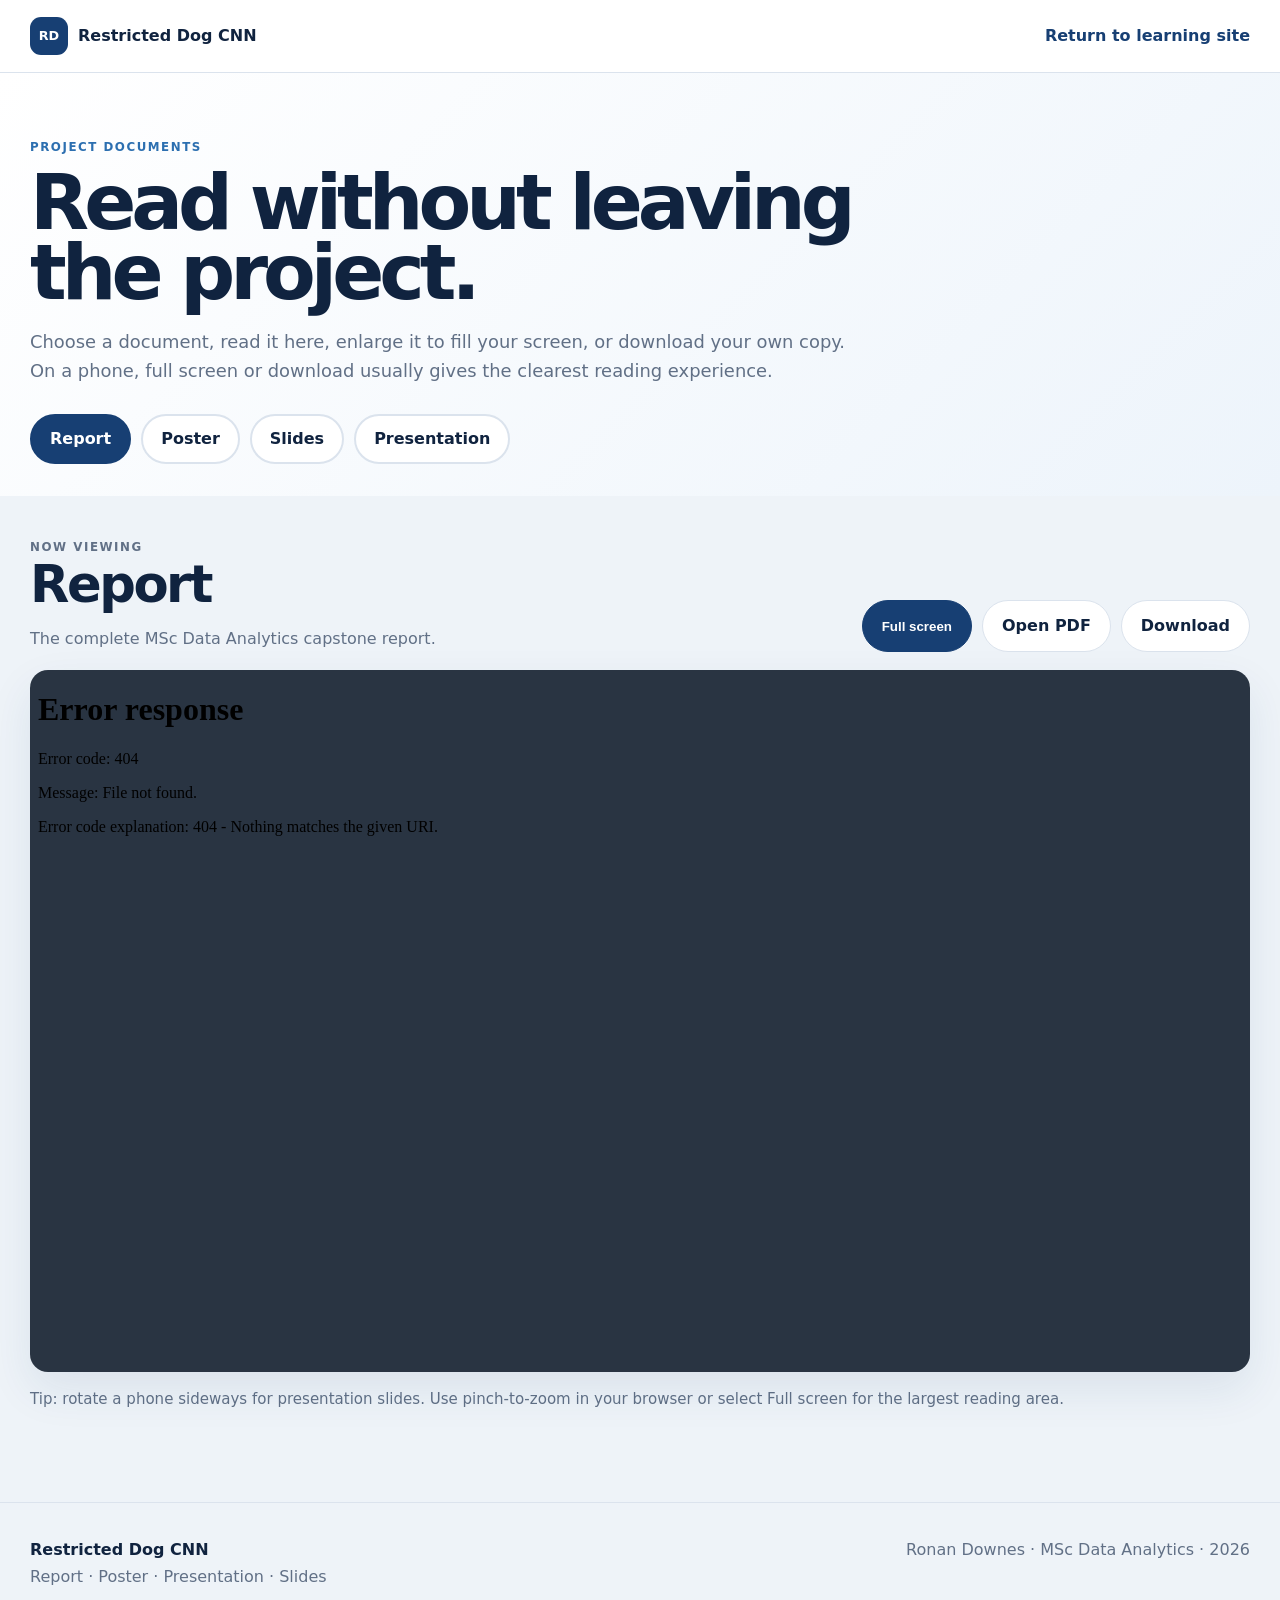
==== website/documents.html @ ae2b5ce7 "Place slides before presentation" ====
<!doctype html>
<html lang="en">
<head>
  <meta charset="utf-8">
  <meta name="viewport" content="width=device-width,initial-scale=1">
  <meta name="description" content="Read or download the Restricted Dog CNN report, poster, presentation and slides.">
  <title>Project documents · Restricted Dog CNN</title>
  <link rel="stylesheet" href="styles.css?v=20260723-25">
  <script src="documents.js?v=20260723-6" defer></script>
</head>
<body class="document-page">
<header class="document-header">
  <div class="wrap document-nav">
    <a class="brand" href="index.html"><span class="brand-mark">RD</span><span>Restricted Dog CNN</span></a>
    <a class="document-home" href="index.html">Return to learning site</a>
  </div>
</header>

<main>
  <section class="document-intro">
    <div class="wrap">
      <p class="eyebrow">Project documents</p>
      <h1>Read without leaving the project.</h1>
      <p>Choose a document, read it here, enlarge it to fill your screen, or download your own copy. On a phone, full screen or download usually gives the clearest reading experience.</p>
      <div class="document-tabs" role="tablist" aria-label="Choose a project document">
        <button type="button" data-document="report">Report</button>
        <button type="button" data-document="poster">Poster</button>
        <button type="button" data-document="slides">Slides</button>
        <button type="button" data-document="presentation">Presentation</button>
      </div>
    </div>
  </section>

  <section class="document-stage-section">
    <div class="wrap">
      <div class="document-toolbar">
        <div>
          <p class="eyebrow">Now viewing</p>
          <h2 id="document-title">Report</h2>
          <p id="document-description">The complete MSc Data Analytics capstone report.</p>
        </div>
        <div class="document-actions">
          <button id="fullscreen-button" class="btn primary" type="button">Full screen</button>
          <a id="open-button" class="btn" href="#" target="_blank" rel="noopener">Open PDF</a>
          <a id="download-button" class="btn" href="#" download>Download</a>
        </div>
      </div>
      <div id="document-stage" class="document-stage">
        <iframe id="document-viewer" title="Project PDF viewer" loading="eager"></iframe>
      </div>
      <p class="document-note">Tip: rotate a phone sideways for presentation slides. Use pinch-to-zoom in your browser or select Full screen for the largest reading area.</p>
    </div>
  </section>
</main>

<footer><div class="wrap footer-grid"><div><b>Restricted Dog CNN</b><span>Report · Poster · Presentation · Slides</span></div><div>Ronan Downes · MSc Data Analytics · 2026</div></div></footer>
</body>
</html>
---- website/styles.css ----
:root{--bg:#f6f8fb;--surface:#fff;--ink:#10233f;--muted:#617086;--line:#dbe3ed;--navy:#173f73;--blue:#2c6fb0;--lightblue:#eaf2fa;--green:#22865a;--orange:#d87922;--red:#c84444;--dark:#0b1b31;--radius:20px;--shadow:0 18px 45px rgba(23,63,115,.09)}
*{box-sizing:border-box}
html{scroll-behavior:smooth}
body{margin:0;font-family:Inter,"Segoe UI",system-ui,sans-serif;background:var(--bg);color:var(--ink);line-height:1.65}
.wrap{width:min(1220px,calc(100% - 48px));margin:auto}
.site-header{position:sticky;top:0;z-index:30;background:rgba(246,248,251,.94);backdrop-filter:blur(16px);border-bottom:1px solid var(--line)}
.nav{position:relative;min-height:70px;display:flex;align-items:center;justify-content:space-between;gap:28px}
.brand{display:flex;align-items:center;gap:10px;text-decoration:none;color:var(--ink);font-weight:850}
.brand-mark{width:38px;height:38px;display:grid;place-items:center;background:var(--navy);color:#fff;border-radius:11px;font-size:.8rem}
.menu-toggle{display:none;align-items:center;gap:10px;min-height:46px;padding:8px 12px;border:1px solid var(--line);border-radius:11px;background:#fff;color:var(--ink);font:inherit;font-weight:850;cursor:pointer}
.menu-toggle:focus-visible{outline:3px solid rgba(44,111,176,.3);outline-offset:3px}
.menu-icon{display:grid;gap:4px;width:24px}
.menu-icon i{display:block;width:24px;height:3px;border-radius:999px;background:var(--navy);transition:transform .2s ease,opacity .2s ease}
.menu-toggle[aria-expanded="true"] .menu-icon i:first-child{transform:translateY(7px) rotate(45deg)}
.menu-toggle[aria-expanded="true"] .menu-icon i:nth-child(2){opacity:0}
.menu-toggle[aria-expanded="true"] .menu-icon i:last-child{transform:translateY(-7px) rotate(-45deg)}
.nav nav{display:flex;gap:22px}
.nav nav a{color:var(--muted);text-decoration:none;font-size:.9rem;font-weight:700}
.nav nav a:hover{color:var(--blue)}
.nav-dropdown{position:relative}
.nav-dropdown summary{display:flex;align-items:center;list-style:none;color:var(--muted);font-size:1rem;font-weight:850;line-height:1.5;cursor:pointer}
.nav-dropdown summary::-webkit-details-marker{display:none}
.nav-dropdown summary::after{content:"▾";margin-left:.42rem;font-size:.85rem;transition:transform .18s ease}
.nav-dropdown[open] summary::after{transform:rotate(180deg)}
.nav-dropdown summary:hover,.nav-dropdown[open] summary{color:var(--blue)}
.nav-dropdown summary:focus-visible{outline:3px solid rgba(44,111,176,.3);outline-offset:5px;border-radius:5px}
.nav-dropdown-menu{position:absolute;right:0;top:calc(100% + 16px);z-index:50;display:grid;gap:5px;width:340px;padding:12px;background:#fff;border:1px solid var(--line);border-top:4px solid var(--blue);border-radius:14px;box-shadow:var(--shadow)}
.nav-dropdown:first-of-type .nav-dropdown-menu{right:auto;left:0}
.nav-dropdown-menu a{display:block;overflow:hidden;padding:14px 14px;border-radius:9px;font-size:.97rem!important;line-height:1.25;white-space:nowrap}
.nav-dropdown-menu a:hover{background:var(--lightblue)}
.nav-dropdown-menu strong{display:block;overflow:hidden;color:var(--ink);font-size:1rem;text-overflow:ellipsis}
.nav-dropdown-menu small{display:none}
.hero{padding:105px 0 90px;background:radial-gradient(circle at 80% 20%,#dceafa 0,transparent 28%),linear-gradient(135deg,#fff 0,#f4f8fc 55%,#edf4fb 100%)}
.hero-grid{display:grid;grid-template-columns:1.45fr .75fr;gap:70px;align-items:center}
.eyebrow,.chapter{text-transform:uppercase;letter-spacing:.13em;font-weight:900;font-size:.74rem;color:var(--blue);margin:0 0 10px}
.chapter.light{color:#9fc5ed}
h1{font-size:clamp(3.3rem,7vw,6.7rem);line-height:.92;letter-spacing:-.065em;margin:.25rem 0 1.5rem;max-width:900px}
h1 span{color:var(--blue)}
h2{font-size:clamp(2.25rem,4.6vw,4.25rem);line-height:1.02;letter-spacing:-.048em;margin:.2rem 0 1rem}
h3{font-size:1.35rem;line-height:1.15;margin:.4rem 0 .7rem}
.lede{font-size:1.3rem;color:var(--muted);max-width:760px}
.byline{margin-top:24px;color:var(--muted);font-size:.92rem}
.buttons{display:flex;gap:12px;flex-wrap:wrap;margin-top:30px}
.btn{border:1px solid var(--line);background:#fff;color:var(--ink);border-radius:999px;padding:12px 19px;text-decoration:none;font-weight:800;cursor:pointer}
.btn.primary{background:var(--navy);color:#fff;border-color:var(--navy)}
.btn:disabled{opacity:.35}
.hero-map{background:#fff;border:1px solid var(--line);padding:25px;border-radius:26px;box-shadow:var(--shadow)}
.hero-map div{padding:14px 16px;border-left:4px solid #b9cce1}
.hero-map div.accent{border-color:var(--orange);background:#fff8ef}
.hero-map small,.hero-map span{display:block;color:var(--muted)}
.hero-map b{display:block;font-size:1.25rem}
.hero-map i{display:block;font-style:normal;margin:0 0 0 21px;color:#8ba0b8}
.chapter-strip{background:var(--navy);color:#fff}
.chapter-strip .wrap{min-height:58px;display:flex;align-items:center;justify-content:space-between;gap:12px;font-weight:800;font-size:.88rem}
.chapter-strip i{font-style:normal;color:#80a9d2}
.section{padding:100px 0}
.section.alt{background:#edf2f7}
.section-head{display:grid;grid-template-columns:1.25fr .75fr;gap:70px;align-items:end;margin-bottom:45px}
.section-intro{font-size:1.08rem;color:var(--muted);margin:0}
.section-subtitle{max-width:820px;margin:0;color:var(--muted);font-size:1.18rem;line-height:1.55}
.concept-grid{display:grid;gap:18px}
.concept-grid.three{grid-template-columns:repeat(3,1fr)}
.concept-grid.four{grid-template-columns:repeat(4,1fr)}
.concept{position:relative;background:#fff;border:1px solid var(--line);border-radius:var(--radius);padding:28px;box-shadow:0 8px 28px rgba(23,63,115,.05)}
.concept.featured{border-top:5px solid var(--blue)}
.concept .number{display:grid;place-items:center;width:34px;height:34px;border-radius:50%;background:var(--lightblue);color:var(--blue);font-weight:900}
.concept p{color:var(--muted)}
.mini-flow{display:flex;align-items:center;gap:7px;flex-wrap:wrap;font-size:.76rem}
.mini-flow b{background:#eef3f8;padding:6px 8px;border-radius:7px}
.mini-flow i{font-style:normal}
.big-stat{margin-top:20px}
.big-stat b{display:block;font-size:3rem;color:var(--blue);line-height:1}
.big-stat span{color:var(--muted)}
.key-line{display:grid;grid-template-columns:180px 1fr;gap:20px;margin-top:25px;padding:20px 24px;background:#fff;border-left:5px solid var(--blue);border-radius:12px;box-shadow:0 7px 22px rgba(23,63,115,.05)}
.key-line strong{color:var(--blue)}
.cnn-demo{display:grid;grid-template-columns:auto auto auto auto 1fr;align-items:center;gap:25px;background:var(--dark);color:#fff;border-radius:24px;padding:34px;margin-bottom:22px}
.image-grid,.kernel{display:grid;grid-template-columns:repeat(3,38px);gap:4px}
.image-grid span{height:38px;background:#45617e;border-radius:3px}
.image-grid .hot{background:#d8e8f7}
.kernel span{height:38px;display:grid;place-items:center;background:#fff;color:var(--ink);border-radius:3px;font-weight:800}
.demo-arrow{font-size:2rem;color:#8fb5da}
.feature-map{padding:25px;border:1px solid #49647e;border-radius:14px}
.feature-map b,.feature-map span{display:block}
.feature-map span{color:#a9bed2;font-size:.9rem}
.pill{display:inline-block;background:var(--lightblue);color:var(--blue);padding:5px 9px;border-radius:999px;font-size:.72rem;font-weight:900;text-transform:uppercase;letter-spacing:.07em}
.receptive{display:flex;align-items:stretch;gap:10px;margin-top:22px}
.receptive div{flex:1;background:#fff;border:1px solid var(--line);padding:17px;border-radius:13px}
.receptive .selected{background:var(--navy);color:#fff}
.receptive small,.receptive b{display:block}
.receptive small{font-size:.66rem;color:var(--muted);font-weight:850}
.receptive .selected small{color:#b7d0e9}
.receptive i{align-self:center;font-style:normal;color:var(--blue)}
.timeline{position:relative;display:grid;grid-template-columns:repeat(4,1fr);gap:16px}
.timeline article{background:#fff;border:1px solid var(--line);border-top:5px solid var(--blue);border-radius:16px;padding:22px;min-height:235px}
.timeline time{color:var(--blue);font-weight:900}
.timeline article>b{display:block;font-size:.92rem}
.timeline p{color:var(--muted);font-size:.9rem}
.timeline .vit{background:#fff8ef;border-top-color:var(--orange)}
.timeline .vit time{color:var(--orange)}
.transfer-band{background:var(--dark);color:#fff}
.transfer-grid{display:grid;grid-template-columns:1fr .8fr;gap:80px;align-items:center}
.transfer-grid p:not(.chapter){color:#b7c8d9;font-size:1.1rem}
.transfer-stack div{background:#142b47;border:1px solid #294563;border-radius:14px;padding:18px}
.transfer-stack span,.transfer-stack b{display:block}
.transfer-stack span{color:#9eb5cc;font-size:.8rem}
.transfer-stack i{display:block;margin:7px 0 7px 18px;color:#88a9c9;font-style:normal}
.transfer-stack .highlight{border-color:#6ea7dd;background:#173f73}
.head-lesson{margin-top:48px;padding-top:38px;border-top:1px solid #294563}
.head-route{display:grid;grid-template-columns:repeat(9,auto);gap:10px;align-items:stretch}
.head-route>div{background:#142b47;border:1px solid #294563;border-radius:14px;padding:17px;min-width:0}
.head-route small,.head-route b,.head-route span{display:block}
.head-route small{color:#8fb5da;font-size:.68rem;font-weight:900;letter-spacing:.07em}
.head-route span{color:#b7c8d9;font-size:.84rem;margin-top:8px}
.head-route>i{align-self:center;color:#88a9c9;font-style:normal}
.head-route .head-output{background:#173f73;border-color:#6ea7dd}
.dense-definition{display:grid;grid-template-columns:.55fr 1.45fr;gap:28px;margin-top:24px;background:#fff;color:var(--ink);border-radius:16px;padding:27px}
.dense-definition p{margin:0;color:var(--muted)}
.dense-definition p+p{margin-top:12px}
.stepper{display:flex;justify-content:space-between;align-items:center;gap:16px;margin:25px 0}
.stepper>div{text-align:center;display:flex;flex-direction:column}
.stepper strong{font-size:1.45rem}
.stepper small,.stepper span{color:var(--muted)}
.grid-two{display:grid;grid-template-columns:1.4fr .75fr;gap:18px}
.benchmark-results{display:grid;grid-template-columns:1.25fr .85fr;gap:18px;align-items:stretch}
.chart-box,.panel,.cm-card{background:#fff;border:1px solid var(--line);border-radius:var(--radius);box-shadow:var(--shadow)}
.chart-box{height:490px;padding:24px}
.chart-box.tall{height:520px}
.labelled-visual{display:flex;flex-direction:column;height:535px}
.canvas-stage{position:relative;flex:1;min-height:0}
.visual-identity{margin:0 0 14px;padding:10px 13px;border-left:5px solid var(--blue);background:#edf5fc;border-radius:0 9px 9px 0}
.visual-identity small,.visual-identity strong{display:block}
.visual-identity small{color:var(--blue);font-size:.7rem;font-weight:900;letter-spacing:.08em}
.visual-identity strong{margin-top:2px;color:var(--navy);font-size:1.15rem}
.result-panel>.visual-identity:first-child{margin-top:-7px}
.panel{padding:27px}
.tiles{display:grid;grid-template-columns:1fr 1fr;gap:10px;margin-top:20px}
.benchmark-tiles{grid-template-columns:repeat(4,1fr);margin-top:14px}
.tile{background:#f8fafc;border-top:4px solid var(--c);border-radius:10px;padding:12px}
.tile small{display:block;color:var(--muted)}
.tile b{font-size:1.25rem}
.architecture-panel{margin-top:18px;background:#fff;border:1px solid var(--line);border-left:6px solid var(--blue);border-radius:var(--radius);padding:25px;box-shadow:var(--shadow)}
.architecture-panel small{color:var(--blue);font-weight:900;letter-spacing:.06em}
.architecture-panel h3{margin:.35rem 0}
.architecture-panel p{color:var(--muted)}
.architecture-route{display:flex;align-items:center;gap:9px;flex-wrap:wrap;margin:18px 0}
.architecture-route b{background:var(--lightblue);color:var(--navy);padding:9px 12px;border-radius:9px}
.architecture-route i{font-style:normal;color:var(--blue)}
.architecture-why{margin-bottom:0}
.deltas{display:grid;grid-template-columns:repeat(4,1fr);gap:12px;margin-top:18px}
.delta{background:#fff;border:1px solid var(--line);border-radius:14px;padding:14px 16px;border-top:4px solid var(--orange)}
.delta.up{border-top-color:var(--green)}
.delta.down{border-top-color:var(--red)}
.delta.metric-change{border-top-color:var(--c)}
.delta span{display:block;color:var(--muted);font-size:.86rem}
.trade{display:grid;grid-template-columns:repeat(3,1fr);gap:18px;margin-top:18px}
.trade div{display:flex;flex-direction:column;background:#fff;border:1px solid var(--line);border-radius:var(--radius);padding:22px}
.trade b{font-size:1.9rem}
.trade .good{border-top:5px solid var(--green)}
.trade .bad{border-top:5px solid var(--red)}
.fine-process{display:grid;grid-template-columns:repeat(5,1fr);gap:14px;margin-bottom:22px}
.fine-process article{background:#fff;border:1px solid var(--line);border-radius:15px;padding:20px;position:relative}
.fine-process article>span{display:grid;place-items:center;width:34px;height:34px;border-radius:50%;background:var(--navy);color:#fff;font-weight:900;margin-bottom:15px}
.fine-process small{color:var(--blue);font-size:.67rem;font-weight:900;letter-spacing:.06em}
.fine-process h3{font-size:1.05rem;margin:.4rem 0}
.fine-process p{font-size:.9rem;color:var(--muted);margin-bottom:0}
.fine-boundary{display:grid;grid-template-columns:auto 1fr;gap:14px;background:#fff2dd;border:1px solid #e7c99f;border-radius:13px;padding:18px 20px;margin-bottom:22px}
.fine-boundary strong{color:#8a541c}
.fine-stepper{margin-top:26px}
.fine-stepper>div{max-width:620px}
.fine-stepper>div span{font-size:.92rem;margin-top:4px}
.fine-stepper+.chart-box{height:430px}
.cm-wrap{display:grid;grid-template-columns:1fr auto 1fr;gap:18px;align-items:center}
.cm-card{padding:24px}
.cm-card.selected{outline:3px solid rgba(44,111,176,.18)}
.cm-title{display:flex;justify-content:space-between}
.cm-title>span{background:var(--lightblue);padding:7px 10px;border-radius:999px;height:max-content;font-weight:850}
.matrix{display:grid;grid-template-columns:1fr 1fr;gap:8px;margin-top:18px}
.matrix>div{position:relative;min-height:145px;border-radius:14px;padding:14px;display:flex;flex-direction:column;align-items:center;justify-content:center}
.matrix b{font-size:2.6rem}
.matrix em{position:absolute;right:10px;top:10px;font-style:normal;font-weight:900;font-size:.75rem}
.matrix .ok:first-child{background:#173f73;color:#fff}
.matrix .ok:last-child{background:#b9d1e8;color:var(--ink)}
.matrix .warn{background:#edf4fb;color:var(--ink)}
.matrix .badcell{background:#f5f8fc;color:var(--ink);border:1px solid #d6e2ef}
.matrix .ok:first-child small{color:#dbeafa}
.fine-matrices{display:grid;grid-template-columns:1fr 1fr;gap:18px;margin-top:22px}
.compact-matrix{position:relative;display:grid;grid-template-columns:72px 1fr;grid-template-rows:auto auto 1fr;gap:6px;margin-top:22px;padding:0 0 0 18px}
.matrix-axis{color:var(--muted);font-size:.72rem;font-weight:850;letter-spacing:.03em}
.matrix-axis.top{grid-column:2;text-align:center}
.matrix-axis.side{position:absolute;left:-17px;top:55%;transform:rotate(-90deg);transform-origin:center}
.matrix-labels{color:var(--muted);font-size:.68rem;font-weight:750}
.matrix-labels.columns{grid-column:2;display:grid;grid-template-columns:1fr 1fr;text-align:center}
.matrix-labels.rows{grid-column:1;display:grid;grid-template-rows:1fr 1fr;align-items:center;text-align:right;padding-right:5px}
.matrix-cells{grid-column:2;display:grid;grid-template-columns:1fr 1fr;gap:5px}
.matrix-cells>div{min-height:108px;border-radius:10px;display:flex;flex-direction:column;align-items:center;justify-content:center;padding:8px;text-align:center}
.matrix-cells small{font-size:.67rem;font-weight:750}
.matrix-cells b{font-size:2rem;line-height:1.1}
.cm-tn{background:#173f73;color:#fff}
.cm-tn small{color:#dbeafa}
.cm-tp{background:#b9d1e8}
.cm-fp{background:#edf4fb}
.cm-fn{background:#f5f8fc;border:1px solid #d6e2ef}
.matrix-help{display:inline-block;margin-top:14px;color:var(--navy);font-weight:850}
.change-list{display:grid;gap:10px;margin-top:22px}
.change-list>div{display:flex;align-items:center;justify-content:space-between;gap:14px;padding:14px 16px;background:#edf5fb;border-left:5px solid var(--blue);border-radius:10px}
.change-list>div.down{background:#fff1f1;border-left-color:var(--red)}
.change-list span,.change-list small{color:var(--muted)}
.change-list b{font-size:1.15rem;white-space:nowrap}
.change-list.errors>div{display:grid;grid-template-columns:1fr auto;gap:0 12px}
.change-list.errors small{grid-column:1/-1}
.arrow{font-size:2.5rem;color:var(--blue)}
.grad-explain{display:flex;align-items:center;justify-content:center;gap:20px;background:#edf2f7;border-radius:18px;padding:25px;margin-bottom:25px}
.grad-explain>i{font-style:normal;font-size:1.6rem;color:var(--blue)}
.layer-stack{display:flex;align-items:center}
.layer-stack span{width:34px;height:70px;border:2px solid var(--blue);background:#dbeafa;margin-right:-20px;border-radius:5px}
.layer-stack b{margin-left:28px}
.gradient-box,.heat-box,.overlay-box{background:#fff;border:1px solid var(--line);border-radius:11px;padding:17px;font-weight:800}
.heat-box{background:#fff2dd}
.filters{display:flex;gap:10px;flex-wrap:wrap;margin:30px 0 22px}
.filter{border:1px solid var(--line);background:#fff;border-radius:999px;padding:9px 14px;font-weight:800;cursor:pointer}
.filter.active{background:var(--navy);color:#fff}
.gallery{display:grid;grid-template-columns:1fr;gap:24px;max-width:1050px;margin:0 auto}
.card{background:#fff;border:1px solid var(--line);border-radius:var(--radius);overflow:hidden;box-shadow:var(--shadow)}
.card[hidden]{display:none}
.card img{width:100%;height:auto;object-fit:contain;display:block;background:#edf2f7}
.card-copy{padding:17px}
.card-copy p{color:var(--muted)}
.tag{display:inline-block;border-radius:999px;padding:3px 8px;font-size:.72rem;font-weight:900}
.TP,.TN{background:#dcefe6;color:#17653f}
.FP,.FN{background:#f7dada;color:#8c2f2f}
.transformer-section{background:linear-gradient(135deg,#0b1b31,#132f50);color:#fff}
.light-head .section-intro{color:#b5c7d9}
.versus{display:grid;grid-template-columns:1fr auto 1fr;gap:22px;align-items:stretch}
.versus article{background:#fff;color:var(--ink);border-radius:20px;padding:28px}
.versus .transformer-card{background:#fff8ef}
.label{display:inline-block;background:var(--navy);color:#fff;padding:5px 10px;border-radius:999px;font-size:.72rem;font-weight:900}
.transformer-card .label{background:var(--orange)}
.vs{align-self:center;font-weight:950;color:#8fb5da}
.cnn-route{display:flex;flex-wrap:wrap;align-items:center;gap:7px;margin:22px 0}
.cnn-route b{background:#edf2f7;padding:7px 9px;border-radius:7px;font-size:.8rem}
.cnn-route i{font-style:normal}
.patches{display:grid;grid-template-columns:repeat(3,55px);gap:5px;margin:20px 0}
.patches span{height:55px;display:grid;place-items:center;background:#f2dcc1;border-radius:5px;font-weight:900;color:#9a5d1f}
.attention-flow{display:flex;align-items:stretch;gap:8px;margin-top:25px}
.attention-flow div{flex:1;background:#142e4c;border:1px solid #2c4a69;padding:16px;border-radius:12px}
.attention-flow div.attention{background:#6e4318;border-color:#a66c2f}
.attention-flow small,.attention-flow b{display:block}
.attention-flow small{color:#a7bfd6;font-size:.65rem}
.attention-flow i{align-self:center;font-style:normal;color:#7ea8cf}
.transformer-note{margin-top:25px;padding:20px 23px;border:1px solid #395776;border-radius:13px;color:#c5d4e3}
.transformer-note b{color:#fff}
.notebooks{display:grid;grid-template-columns:repeat(4,1fr);gap:16px}
.notebooks a{display:flex;flex-direction:column;min-height:180px;text-decoration:none;color:var(--ink);background:#fff;border:1px solid var(--line);border-radius:var(--radius);padding:22px;transition:.2s}
.notebooks a:hover{transform:translateY(-4px);box-shadow:var(--shadow)}
.notebooks b{font-size:2.2rem;color:var(--blue)}
.notebooks span{margin-top:auto;font-weight:850}
.notebooks small{color:var(--muted)}
.artefacts{display:flex;gap:12px;flex-wrap:wrap;margin-top:24px}
.artefacts a{color:var(--navy);font-weight:850;text-decoration:none;background:var(--lightblue);padding:10px 14px;border-radius:9px}

/* Project document reader */
.document-page{background:#eef3f8}
.document-header{background:#fff;border-bottom:1px solid var(--line)}
.document-nav{min-height:72px;display:flex;align-items:center;justify-content:space-between;gap:20px}
.document-home{color:var(--navy);font-weight:850;text-decoration:none}
.document-intro{padding:65px 0 32px;background:linear-gradient(135deg,#fff,#edf4fb)}
.document-intro h1{font-size:clamp(2.8rem,6vw,5.5rem);margin-bottom:1rem}
.document-intro>div>p:not(.eyebrow){max-width:820px;color:var(--muted);font-size:1.12rem}
.document-tabs{display:flex;gap:10px;flex-wrap:wrap;margin-top:28px}
.document-tabs button{min-height:48px;padding:10px 18px;border:2px solid var(--line);border-radius:999px;background:#fff;color:var(--ink);font:inherit;font-weight:850;cursor:pointer}
.document-tabs button:hover,.document-tabs button.active{border-color:var(--navy);background:var(--navy);color:#fff}
.document-stage-section{padding:42px 0 75px}
.document-toolbar{display:flex;justify-content:space-between;align-items:end;gap:30px;margin-bottom:18px}
.document-toolbar h2{font-size:clamp(2rem,4vw,3.4rem);margin:0}
.document-toolbar p{margin-bottom:0;color:var(--muted)}
.document-actions{display:flex;justify-content:flex-end;gap:10px;flex-wrap:wrap}
.document-actions .btn{display:inline-flex;align-items:center;justify-content:center;min-height:48px}
.document-stage{position:relative;height:min(78vh,940px);min-height:600px;background:#293442;border-radius:18px;overflow:hidden;box-shadow:var(--shadow)}
.document-stage object,.document-stage iframe{display:block;width:100%;height:100%;border:0}
.document-stage [hidden]{display:none!important}
.document-stage:fullscreen{height:100vh;min-height:0;border-radius:0}
.document-stage:fullscreen object{height:100vh}
.pdf-presentation{position:absolute;inset:0;overflow-y:auto;padding:26px 18px 90px;background:#202833;scroll-behavior:smooth;scrollbar-color:#7690aa #202833}
.pdf-pages{display:grid;gap:26px;justify-items:center;width:100%;max-width:1180px;margin:0 auto}
.pdf-page{position:relative;width:min(100%,1080px);overflow:hidden;background:#fff;box-shadow:0 10px 34px rgba(0,0,0,.36)}
.pdf-page canvas{position:absolute;inset:0;display:block;width:100%!important;height:100%!important;background:#fff;opacity:0;transition:opacity .18s ease}
.pdf-page.rendered canvas{opacity:1}
.pdf-page-placeholder{position:absolute;inset:0;display:grid;place-items:center;color:#6b7d90;background:#f5f7fa;font-weight:800}
.pdf-page.rendered .pdf-page-placeholder{display:none}
.pdf-page>small{position:absolute;right:10px;bottom:8px;z-index:2;display:grid;place-items:center;min-width:30px;height:25px;padding:0 7px;border-radius:999px;background:rgba(13,29,48,.78);color:#fff;font-size:.72rem;font-weight:800}
.pdf-loading{position:absolute;inset:0;z-index:6;display:grid;place-content:center;justify-items:center;padding:30px;background:#202833;color:#fff;font-size:1.05rem;font-weight:800;text-align:center}
.pdf-loading strong,.pdf-loading span{display:block}
.pdf-loading span{margin-top:7px;color:#c5d2df;font-weight:600}
.pdf-loading i{display:block;width:min(420px,80vw);height:9px;margin-top:20px;overflow:hidden;border-radius:999px;background:#3c4b5c}
.pdf-loading i b{display:block;width:12%;height:100%;border-radius:inherit;background:#70a9df;transition:width .15s linear}
.pdf-loading a{color:#b9dcff}
.pdf-page-controls{position:absolute;left:50%;bottom:18px;z-index:8;display:flex;align-items:center;gap:12px;transform:translateX(-50%);padding:8px;border:1px solid rgba(255,255,255,.24);border-radius:999px;background:rgba(13,29,48,.94);box-shadow:0 8px 26px rgba(0,0,0,.28);color:#fff}
.pdf-page-controls button{min-height:40px;padding:8px 14px;border:0;border-radius:999px;background:#fff;color:var(--navy);font:inherit;font-weight:850;cursor:pointer}
.pdf-page-controls button:disabled{cursor:not-allowed;opacity:.38}
.pdf-page-controls>span{min-width:64px;text-align:center;font-variant-numeric:tabular-nums}
.document-stage:fullscreen .pdf-page-controls{bottom:22px}
.pdf-fallback{margin:40px;padding:30px;background:#fff;border-radius:15px;color:var(--ink)}
.document-note{color:var(--muted);font-size:.94rem}
footer{padding:34px 0;border-top:1px solid var(--line);color:var(--muted)}
.footer-grid{display:flex;justify-content:space-between;gap:30px}
.footer-grid div:first-child{display:flex;flex-direction:column}
.footer-grid b{color:var(--ink)}
@media(max-width:1000px){
.nav{justify-content:flex-start;gap:12px}
.menu-toggle{display:flex;order:-1;width:46px;padding:8px;justify-content:center}
.menu-label{display:none}
.brand{min-width:0}
.brand>span:last-child{white-space:nowrap;overflow:hidden;text-overflow:ellipsis}
.nav nav{display:none;position:absolute;left:0;right:0;top:calc(100% + 1px);max-height:calc(100vh - 72px);overflow-y:auto;flex-direction:column;gap:0;padding:12px;background:#fff;border:1px solid var(--line);border-radius:0 0 16px 16px;box-shadow:var(--shadow)}
.nav nav.is-open{display:flex}
.nav nav>a,.nav-dropdown>summary{width:100%;padding:13px 14px;border-radius:9px;font-size:1.05rem}
.nav nav>a:hover,.nav-dropdown>summary:hover{background:var(--lightblue)}
.nav-dropdown-menu{position:static;width:100%;min-width:0;max-width:none;margin:0 0 10px;padding:9px 10px;background:#f5f8fb;border:0;border-left:4px solid var(--blue);border-radius:10px;box-shadow:none}
.nav-dropdown-menu a{padding:13px 12px}
body.menu-open{overflow:hidden}
.hero-grid,.section-head,.transfer-grid,.grid-two,.benchmark-results{grid-template-columns:1fr}
.head-route{grid-template-columns:1fr}
.head-route>i{transform:rotate(90deg);text-align:center}
.fine-process{grid-template-columns:1fr 1fr}
.concept-grid.four,.timeline,.fine-matrices{grid-template-columns:1fr 1fr}
.hero-map{max-width:600px}
.section-head{gap:15px}
.notebooks{grid-template-columns:1fr 1fr}
}
@media(max-width:700px){.wrap{width:min(100% - 28px,1220px)}
.section{padding:72px 0}
.concept-grid.three,.concept-grid.four,.timeline,.gallery,.notebooks,.deltas,.trade,.fine-matrices{grid-template-columns:1fr}
.chapter-strip{display:none}
.cnn-demo{grid-template-columns:1fr;justify-items:center}
.receptive,.attention-flow{flex-direction:column}
.receptive i,.attention-flow i{transform:rotate(90deg);text-align:center}
.cm-wrap,.versus{grid-template-columns:1fr}
.arrow,.vs{text-align:center}
.arrow{transform:rotate(90deg)}
.grad-explain{flex-direction:column}
.grad-explain>i{transform:rotate(90deg)}
.key-line{grid-template-columns:1fr}
.footer-grid{flex-direction:column}
.stepper{flex-direction:column}
.chart-box{height:430px;padding:10px}
.labelled-visual{height:475px}
.fine-stepper+.chart-box{height:340px}
.dense-definition,.fine-boundary{grid-template-columns:1fr}
.fine-process{grid-template-columns:1fr}
.benchmark-tiles{grid-template-columns:1fr 1fr}
.btn{width:100%}
h1{font-size:clamp(3rem,15vw,5rem)}
.document-home{font-size:.88rem;text-align:right}
.document-intro{padding:48px 0 25px}
.document-intro h1{font-size:clamp(2.7rem,14vw,4.3rem)}
.document-tabs{display:grid;grid-template-columns:1fr 1fr}
.document-tabs button{width:100%}
.document-toolbar{align-items:stretch;flex-direction:column}
.document-actions{display:grid;grid-template-columns:1fr 1fr;justify-content:stretch}
.document-actions .btn:first-child{grid-column:1/-1}
  .document-stage{height:68vh;min-height:480px;border-radius:12px}
  .pdf-page-controls{bottom:9px;width:calc(100% - 18px);justify-content:space-between}
  .pdf-page-controls button{padding:8px 11px;font-size:.84rem}
}

/* Irish context */
.context-section{background:linear-gradient(180deg,#fff 0,#f4f8fc 100%)}
.context-grid{display:grid;grid-template-columns:repeat(3,1fr);gap:18px}
.context-card{background:#fff;border:1px solid var(--line);border-radius:var(--radius);padding:28px;box-shadow:var(--shadow);border-top:5px solid var(--blue)}
.context-card.dataset-card{border-top-color:var(--orange)}
.context-card.boundary-card{border-top-color:var(--red)}
.context-card p{color:var(--muted)}
.context-card a,.xl-note a,.source-line a{color:var(--navy);font-weight:850}
.context-card strong{display:block;color:#8c2f2f;margin-top:18px}
.context-year{display:inline-block;background:var(--lightblue);color:var(--blue);border-radius:999px;padding:5px 10px;font-size:.72rem;font-weight:900;text-transform:uppercase;letter-spacing:.07em}
.context-small{font-size:.88rem;border-top:1px solid var(--line);padding-top:14px}
.xl-note{display:grid;grid-template-columns:.75fr 1.3fr auto;gap:26px;align-items:center;background:var(--dark);color:#fff;border-radius:20px;padding:28px;margin-top:20px}
.xl-note span{color:#9fc5ed;font-size:.72rem;font-weight:900;text-transform:uppercase;letter-spacing:.08em}
.xl-note h3{margin:.3rem 0}
.xl-note p{color:#c1d0df;margin:0}
.xl-note a{color:#fff;white-space:nowrap}
.source-line{margin-top:18px;color:var(--muted);font-size:.88rem}
.data-section{background:#edf2f7}
.data-pipeline{display:grid;grid-template-columns:repeat(5,1fr);gap:12px}
.data-pipeline article{position:relative;background:#fff;border:1px solid var(--line);border-radius:16px;padding:22px}
.data-pipeline article:not(:last-child)::after{content:"→";position:absolute;right:-11px;top:47%;z-index:2;color:var(--blue);font-size:1.25rem;font-weight:950}
.data-pipeline article>span{display:grid;place-items:center;width:34px;height:34px;border-radius:50%;background:var(--navy);color:#fff;font-weight:900}
.data-pipeline p{color:var(--muted);margin-bottom:0}
.split-summary{display:grid;grid-template-columns:repeat(4,1fr);gap:12px;margin-top:18px}
.split-summary article{display:flex;flex-direction:column;background:#fff;border:1px solid var(--line);border-top:5px solid var(--blue);border-radius:15px;padding:20px}
.split-summary article.total{border-top-color:var(--green);background:#f0f8f4}
.split-summary small{color:var(--muted);font-weight:900;letter-spacing:.07em}
.split-summary b{font-size:2rem;line-height:1.25}
.split-summary span{color:var(--muted);font-size:.92rem}
.data-rules{display:grid;grid-template-columns:1fr 1.4fr auto;gap:18px;align-items:center;margin-top:18px;padding:21px 23px;background:var(--dark);color:#fff;border-radius:15px}
.data-rules strong,.data-rules span{display:block}
.data-rules span{color:#bdd0e1}
.data-rules a{color:#fff;font-weight:850;white-space:nowrap}
.metrics-callout{display:grid;grid-template-columns:190px 1fr;gap:18px;background:var(--navy);color:#fff;text-decoration:none;padding:20px 24px;border-radius:14px;margin:0 0 22px;transition:.2s}
.metrics-callout:hover{transform:translateY(-2px);box-shadow:var(--shadow)}
.metrics-callout span{color:#b9d2eb}
.benchmark-heading{grid-template-columns:1fr;margin-bottom:20px}
.benchmark-learning-links{margin-top:26px}
.benchmark-learning-links .metrics-callout:last-child{margin-bottom:0}
.inline-help{display:inline-block;color:var(--navy);font-weight:850;margin:-24px 0 22px}

/* Metrics help page */
.metrics-hero{padding:90px 0;background:radial-gradient(circle at 80% 20%,#dceafa 0,transparent 30%),linear-gradient(135deg,#fff,#edf4fb)}
.metrics-hero-grid{display:grid;grid-template-columns:1.25fr .75fr;gap:60px;align-items:center}
.metrics-hero h1{font-size:clamp(3rem,6vw,5.8rem)}
.positive-note{background:var(--dark);color:#fff;border-radius:24px;padding:30px;box-shadow:var(--shadow)}
.positive-note small{color:#9fc5ed;font-weight:900;letter-spacing:.1em}
.positive-note h2{font-size:2.2rem;letter-spacing:-.03em}
.positive-note p{color:#c5d4e3}
.outcome-grid{display:grid;grid-template-columns:repeat(4,1fr);gap:15px}
.outcome-card{position:relative;background:#fff;border:1px solid var(--line);border-radius:18px;padding:22px;min-height:310px}
.outcome-card>span{display:grid;place-items:center;width:43px;height:43px;border-radius:11px;background:var(--navy);color:#fff;font-weight:950}
.outcome-card>small{display:block;color:var(--muted);font-weight:800;margin-top:12px}
.outcome-card>b{display:block;font-size:3rem;line-height:1.1}
.outcome-card p{color:var(--muted)}
.outcome-good{border-top:5px solid var(--green)}
.outcome-warn{border-top:5px solid var(--orange)}
.outcome-bad{border-top:5px solid var(--red)}
.memory-line{display:grid;grid-template-columns:190px 1fr;gap:20px;background:var(--lightblue);border-radius:13px;padding:20px 24px;margin-top:20px}
.metric-guide{display:grid;grid-template-columns:repeat(2,1fr);gap:18px}
.metric-explainer{background:#fff;border:1px solid var(--line);border-radius:18px;padding:26px;border-top:6px solid var(--blue)}
.metric-explainer.precision{border-top-color:var(--orange)}
.metric-explainer.recall{border-top-color:var(--green)}
.metric-explainer.f1{border-top-color:var(--red)}
.metric-explainer.prauc{border-top-color:#7655a6}
.metric-explainer.mcc{border-top-color:var(--dark)}
.metric-name{display:flex;justify-content:space-between;gap:15px;align-items:center}
.metric-name span{font-size:1.35rem;font-weight:900}
.metric-name b{font-size:1.65rem;color:var(--blue)}
.metric-explainer.precision .metric-name b{color:var(--orange)}
.metric-explainer.recall .metric-name b{color:var(--green)}
.metric-explainer.f1 .metric-name b{color:var(--red)}
.metric-explainer p,.metric-explainer>small{color:var(--muted)}
.metric-explainer code{display:block;background:#edf2f7;padding:10px 12px;border-radius:8px;font-size:.9rem}
.worked{font-weight:850;margin:12px 0}
.mcc-scale{display:grid;grid-template-columns:repeat(3,1fr);gap:4px;text-align:center;margin:20px 0}
.mcc-scale span{background:#edf2f7;padding:10px;border-radius:8px;font-weight:900}
.mcc-scale span.selected{background:#dcefe6;color:#17653f}
.mcc-scale small{font-weight:600}
.trade-story{display:grid;grid-template-columns:repeat(3,1fr);gap:18px}
.trade-story article{background:#fff;border:1px solid var(--line);border-radius:18px;padding:24px}
.trade-arrow{display:inline-block;font-size:1.5rem;font-weight:950;padding:4px 10px;border-radius:8px}
.good-arrow{background:#dcefe6;color:#17653f}
.bad-arrow{background:#f7dada;color:#8c2f2f}
.neutral-arrow{background:var(--lightblue);color:var(--blue)}
.trade-story p{color:var(--muted)}
.question-grid{display:grid;grid-template-columns:repeat(3,1fr);gap:10px;margin-top:18px}
.question-grid div{background:var(--dark);color:#fff;border-radius:13px;padding:18px}
.question-grid small,.question-grid strong{display:block}
.question-grid small{color:#a9bed2}
.centre-buttons{justify-content:center}
.metrics-page footer a{color:var(--navy);font-weight:850;text-decoration:none}

@media(max-width:1000px){
  .context-grid,.outcome-grid,.data-pipeline,.split-summary{grid-template-columns:1fr 1fr}
  .data-pipeline article::after{display:none}
  .xl-note,.metrics-hero-grid,.data-rules{grid-template-columns:1fr}
}
@media(max-width:700px){
  .context-grid,.outcome-grid,.metric-guide,.trade-story,.question-grid,.data-pipeline,.split-summary{grid-template-columns:1fr}
  .metrics-callout,.memory-line{grid-template-columns:1fr}
  .xl-note{padding:23px}
  .metrics-hero{padding:65px 0}
}

/* Learning curves teaching page */
.curve-callout{background:#244f3d}
.curve-callout span{color:#c7e5d7}
.curve-hero{padding:90px 0;background:radial-gradient(circle at 82% 20%,#dcefe6 0,transparent 30%),linear-gradient(135deg,#fff,#edf7f2)}
.curve-hero-grid{display:grid;grid-template-columns:1.25fr .75fr;gap:60px;align-items:center}
.curve-hero h1{font-size:clamp(3rem,6vw,5.8rem)}
.epoch-card{background:#16382b;color:#fff;border-radius:24px;padding:32px;box-shadow:var(--shadow)}
.epoch-card small{color:#a9d5c1;font-size:.9rem;font-weight:900;letter-spacing:.09em}
.epoch-card h2{font-size:2.25rem;letter-spacing:-.03em}
.epoch-card p{color:#d0e5dc;font-size:1.08rem}
.four-curves-grid{display:grid;grid-template-columns:repeat(2,1fr);gap:20px}
.curve-definition{background:#fff;border:1px solid var(--line);border-radius:18px;padding:28px}
.curve-definition h3{font-size:1.6rem}
.curve-definition strong{display:block;font-size:1.08rem}
.curve-definition p{color:var(--muted);font-size:1.05rem}
.curve-swatch{display:block;width:72px;height:7px;border-radius:999px;margin-bottom:18px}
.blue-line{background:#1f77b4}
.orange-line{background:#ff7f0e}
.green-line{background:#2ca02c}
.red-line{background:#d62728}
.reading-steps{display:grid;grid-template-columns:repeat(2,1fr);gap:18px;list-style:none;padding:0;margin:0}
.reading-steps li{display:grid;grid-template-columns:54px 1fr;gap:18px;background:#fff;border:1px solid var(--line);border-radius:18px;padding:24px}
.reading-steps li>span{display:grid;place-items:center;width:54px;height:54px;border-radius:50%;background:var(--navy);color:#fff;font-size:1.45rem;font-weight:950}
.reading-steps h3{font-size:1.5rem}
.reading-steps p{color:var(--muted);font-size:1.04rem}
.validation-higher{background:var(--lightblue);border-left:6px solid var(--blue);border-radius:15px;padding:25px 28px;margin-top:20px}
.validation-higher h3{font-size:1.55rem}
.validation-higher p{font-size:1.08rem;margin-bottom:0}
.pattern-grid{display:grid;grid-template-columns:repeat(2,1fr);gap:18px}
.pattern{background:#fff;border:1px solid var(--line);border-top:6px solid var(--green);border-radius:18px;padding:27px}
.pattern.overfit{border-top-color:var(--red)}
.pattern.underfit{border-top-color:var(--orange)}
.pattern.unstable{border-top-color:#7655a6}
.pattern>span{font-size:.9rem;text-transform:uppercase;letter-spacing:.07em;font-weight:900;color:var(--muted)}
.pattern h3{font-size:1.55rem}
.pattern p{font-size:1.05rem;color:var(--muted)}
.curve-picker{display:flex;gap:10px;flex-wrap:wrap;margin-bottom:22px}
.curve-choice{border:2px solid var(--line);background:#fff;color:var(--ink);border-radius:999px;padding:12px 17px;font-size:1rem;font-weight:850;cursor:pointer}
.curve-choice:hover,.curve-choice.active{background:var(--navy);border-color:var(--navy);color:#fff}
.curve-choice.fine-choice{border-color:var(--green)}
.curve-choice.fine-choice.active{background:var(--green);border-color:var(--green)}
.project-curve-viewer{display:grid;grid-template-columns:1.55fr .65fr;background:#fff;border:1px solid var(--line);border-radius:22px;overflow:hidden;box-shadow:var(--shadow)}
.curve-image-wrap{background:#f4f6f8;padding:14px;display:flex;align-items:center}
.curve-image-wrap img{display:block;width:100%;height:auto}
.curve-commentary{padding:30px}
.curve-commentary h2{font-size:2.35rem}
.curve-commentary>p:not(.eyebrow){font-size:1.08rem;color:var(--muted)}
.curve-verdict{background:#dcefe6;border-radius:12px;padding:17px;margin-top:22px}
.curve-verdict span,.curve-verdict strong{display:block}
.curve-verdict span{color:#357056;font-weight:800}
.curve-verdict strong{font-size:1.15rem;color:#174d36}
.reading-prompt{font-size:1rem;margin-top:18px;padding-top:18px;border-top:1px solid var(--line)}
.next-learning{display:grid;grid-template-columns:1fr 1fr;gap:50px;align-items:center}
.curve-page footer a{color:var(--navy);font-weight:850;text-decoration:none}

@media(max-width:1000px){
  .curve-hero-grid,.project-curve-viewer,.next-learning{grid-template-columns:1fr}
}
@media(max-width:700px){
  .four-curves-grid,.reading-steps,.pattern-grid{grid-template-columns:1fr}
  .reading-steps li{grid-template-columns:46px 1fr}
  .reading-steps li>span{width:46px;height:46px}
  .curve-choice{width:100%}
  .curve-hero{padding:65px 0}
}

/* Dedicated Grad-CAM and Theory & Methods pages */
.gradcam-preview{display:flex;align-items:center;justify-content:space-between;gap:28px;background:#fff;border:1px solid var(--line);border-radius:18px;padding:26px;margin:24px 0}
.gradcam-preview p{margin-bottom:0;color:var(--muted)}
.gradcam-preview .btn{flex:0 0 auto}
.study-hero,.theory-hero{padding:100px 0 80px;background:radial-gradient(circle at 85% 20%,#d9e9f8 0,transparent 27%),linear-gradient(135deg,#fff,#edf4fb)}
.study-hero h1,.theory-hero h1{margin-bottom:20px}
.theory-index{display:flex;gap:10px;flex-wrap:wrap;margin-top:30px}
.theory-index a{padding:9px 14px;border-radius:999px;background:#fff;border:1px solid var(--line);color:var(--navy);font-weight:850;text-decoration:none}
.learning-route{display:flex;align-items:stretch;gap:9px;margin:25px 0}
.learning-route>div{flex:1;background:#fff;border:1px solid var(--line);border-radius:13px;padding:18px}
.learning-route small,.learning-route b,.learning-route span{display:block}
.learning-route small{color:var(--blue);font-weight:900}
.learning-route span{color:var(--muted);font-size:.86rem}
.learning-route>i{align-self:center;color:var(--blue);font-style:normal;font-size:1.5rem}
.theory-grid{display:grid;grid-template-columns:repeat(3,1fr);gap:18px}
.theory-card{background:#fff;border:1px solid var(--line);border-radius:18px;padding:25px;box-shadow:0 8px 28px rgba(23,63,115,.05)}
.theory-card.featured{border-top:5px solid var(--blue)}
.theory-card>span{display:grid;place-items:center;width:34px;height:34px;border-radius:50%;background:var(--lightblue);color:var(--blue);font-weight:900}
.theory-card p{color:var(--muted)}
.theory-card>small{color:var(--blue);font-weight:800}
.learning-grid{align-items:start}
.learning-card{padding:0;overflow:hidden;transition:border-color .2s ease,box-shadow .2s ease}
.learning-card:hover{border-color:#9bb9d7;box-shadow:0 14px 34px rgba(23,63,115,.11)}
.learning-card[open]{grid-column:1/-1;border-color:var(--blue);box-shadow:0 18px 44px rgba(23,63,115,.13)}
.learning-card>summary{display:block;position:relative;padding:25px;cursor:pointer;list-style:none}
.learning-card>summary::-webkit-details-marker{display:none}
.learning-card>summary::marker{display:none;content:""}
.learning-card>summary>span{display:grid;place-items:center;width:38px;height:38px;border-radius:50%;background:var(--lightblue);color:var(--blue);font-weight:900}
.learning-card>summary h3{margin:.75rem 0 .45rem;padding-right:36px}
.learning-card>summary p{color:var(--muted)}
.learning-card>summary>small{display:block;margin-top:12px;color:var(--blue);font-weight:850}
.learning-card>summary::after{content:"+";position:absolute;right:22px;top:22px;display:grid;place-items:center;width:36px;height:36px;border-radius:50%;background:#e9f2fb;color:var(--blue);font-size:1.55rem;font-weight:800}
.learning-card[open]>summary::after{content:"−";background:var(--navy);color:#fff}
.learn-more{display:inline-flex;align-items:center;gap:7px;margin-top:18px;color:var(--blue);font-size:.88rem}
.learn-more::after{content:"↓"}
.learning-card[open] .learn-more::after{content:"↑"}
.deep-dive{padding:24px 25px 28px;border-top:1px solid var(--line);background:#f7fafc}
.deep-dive h4{margin:1.15rem 0 0;color:var(--navy);font-size:1.04rem}
.deep-dive h4:first-child{margin-top:0}
.deep-dive p{max-width:900px;margin:.4rem 0 0;color:var(--muted);line-height:1.7}
.formula-chip{display:inline-block;background:#edf2f7;border-radius:8px;padding:8px 11px;font-family:ui-monospace,monospace;font-weight:800}
.receptive-mini{display:flex;align-items:center;gap:8px;margin-top:18px}
.receptive-mini i{display:block;border:3px solid var(--blue);width:28px;height:28px}
.receptive-mini i:nth-child(2){width:45px;height:45px;opacity:.75}
.receptive-mini i:nth-child(3){width:65px;height:65px;opacity:.5}
.probability-line{position:relative;height:7px;margin:30px 4px 10px;background:linear-gradient(90deg,#dce8f3,#2c6fb0);border-radius:9px}
.probability-line i{position:absolute;left:50%;top:-7px;width:3px;height:21px;background:var(--ink)}
.probability-line b{position:absolute;left:50%;top:12px;transform:translateX(-50%);font-size:.8rem}
.dropout-demo{display:flex;gap:8px;margin:20px 0}
.dropout-demo i{width:32px;height:32px;border-radius:50%;background:var(--blue)}
.dropout-demo i.off{background:#fff;border:2px dashed #9db0c4}
.layer-unfreeze{display:flex;gap:6px;margin-top:20px}
.layer-unfreeze i{width:45px;height:58px;background:#a9bfd4;border-radius:5px}
.layer-unfreeze i.open{background:var(--blue);box-shadow:inset 0 0 0 3px #fff}
.return-link{display:inline-block;margin-top:25px;color:var(--navy);font-weight:900}
.architecture-gallery{display:grid;grid-template-columns:1fr 1fr;gap:18px}
.architecture-gallery article{background:#fff;border:1px solid var(--line);border-radius:18px;padding:25px;box-shadow:0 8px 28px rgba(23,63,115,.05)}
.architecture-gallery article.winner{border:3px solid var(--blue)}
.architecture-gallery time{color:var(--blue);font-weight:950}
.architecture-gallery p{color:var(--muted)}
.architecture-gallery a{color:var(--navy);font-weight:850}
.arch-diagram{min-height:105px;margin:20px 0;padding:15px;background:#edf2f7;border-radius:12px}
.arch-diagram.linear{display:flex;align-items:center;gap:7px;flex-wrap:wrap}
.arch-diagram.linear i,.arch-diagram.linear b{padding:7px 9px;background:#fff;border-radius:7px;font-style:normal}
.arch-diagram.linear b{background:var(--navy);color:#fff}
.arch-diagram.residual,.arch-diagram.hybrid{position:relative;display:flex;align-items:center;gap:12px}
.arch-diagram.residual i{padding:14px 25px;background:#fff;border-radius:8px;font-style:normal}
.arch-diagram.residual span,.arch-diagram.hybrid span{position:absolute;left:15px;right:80px;bottom:8px;border-bottom:3px solid var(--blue);font-size:.7rem;color:var(--blue)}
.arch-diagram.branches,.arch-diagram.hybrid{display:flex;align-items:center;gap:12px}
.arch-diagram.branches>div,.arch-diagram.hybrid>div{display:grid;grid-template-columns:1fr 1fr;gap:5px}
.arch-diagram.branches i,.arch-diagram.hybrid i{background:#fff;padding:7px;border-radius:6px;font-style:normal;font-size:.78rem}
.arch-diagram em{font-size:1.4rem;font-weight:950;font-style:normal;color:var(--blue)}
.paradigm-grid{display:grid;grid-template-columns:repeat(3,1fr);gap:18px}
.paradigm-grid article{background:#fff;color:var(--ink);border-radius:17px;padding:24px}
.paradigm-grid small{color:var(--blue);font-weight:900}
.caution{border-left-color:var(--red)}
.gradcam-case{display:grid;grid-template-columns:minmax(0,1.35fr) minmax(280px,.65fr)}
.gradcam-case img{height:auto;min-height:0}
.gradcam-case .card-copy{display:flex;flex-direction:column;justify-content:center;padding:28px}
.gradcam-case h2{font-size:clamp(1.8rem,3vw,2.8rem);letter-spacing:-.035em}
.gradcam-case .card-copy a{color:var(--navy);font-weight:850}
.contextual-links{display:flex;flex-wrap:wrap;gap:10px}
.contextual-links .inline-help{margin:0}
.visual-switch{display:flex;justify-content:center;gap:8px;margin:0 0 16px}
.visual-switch button{border:1px solid var(--line);background:#fff;color:var(--muted);border-radius:999px;padding:10px 18px;font:inherit;font-weight:850;cursor:pointer}
.visual-switch button.active{background:var(--navy);border-color:var(--navy);color:#fff}
.visual-switch button:disabled{cursor:not-allowed;opacity:.4}
.result-visual{overflow:hidden}
.learning-curve-stage{height:100%;display:flex;flex-direction:column;align-items:center;justify-content:center;gap:10px}
.learning-curve-stage[hidden]{display:none!important}
.learning-curve-stage>img{display:block;max-width:100%;max-height:420px;object-fit:contain}
.learning-curve-stage>a{color:var(--navy);font-weight:850}
.curve-pair{display:grid;grid-template-columns:1fr 1fr;gap:10px;align-items:center;width:100%}
.curve-pair figure{margin:0;text-align:center}
.curve-pair img{display:block;width:100%;height:auto;max-height:365px;object-fit:contain}
.curve-pair figcaption{font-weight:850;color:var(--muted);font-size:.85rem}
.curve-strip{margin-top:18px;background:#fff;border:1px solid var(--line);border-radius:var(--radius);padding:22px;box-shadow:var(--shadow)}
.curve-strip-heading{display:flex;align-items:end;justify-content:space-between;gap:20px;margin-bottom:14px}
.curve-strip-heading small{color:var(--blue);font-weight:900;letter-spacing:.08em}
.curve-strip-heading h3{margin:.15rem 0 0}
.curve-strip-heading a{color:var(--navy);font-weight:850}
.curve-strip>img,.curve-strip>div:last-child>img{display:block;width:100%;max-height:560px;object-fit:contain;background:#f7f9fb;border-radius:12px}
.curve-strip .curve-pair img{max-height:500px}
.expandable-visual{position:relative;cursor:zoom-in;transition:transform .18s ease,box-shadow .18s ease}
.expandable-visual:hover{transform:translateY(-2px);box-shadow:0 22px 52px rgba(23,63,115,.16)}
.expandable-visual:focus-visible{outline:4px solid rgba(44,111,176,.32);outline-offset:4px}
.expandable-visual::after{content:"⛶ Enlarge";position:absolute;right:12px;bottom:12px;z-index:5;padding:6px 10px;border-radius:999px;background:rgba(11,27,49,.88);color:#fff;font-size:.72rem;font-weight:900;letter-spacing:.03em;pointer-events:none}
.visual-overlay{position:fixed;inset:0;z-index:1000;background:#edf2f7;padding:72px 24px 24px;overflow:auto}
.visual-overlay[hidden]{display:none!important}
.visual-overlay:fullscreen{padding:72px 24px 24px;background:#edf2f7}
.visual-overlay-toolbar{position:fixed;left:0;right:0;top:0;z-index:1001;min-height:58px;display:flex;align-items:center;gap:20px;padding:9px 18px;background:var(--dark);color:#fff}
.visual-overlay-toolbar strong{font-size:1.05rem}
.visual-overlay-toolbar span{margin-left:auto;color:#b8cadd;font-size:.82rem}
.visual-overlay-toolbar button{border:0;background:#fff;color:var(--dark);font:inherit;font-weight:850;cursor:pointer}
.visual-overlay-toolbar .visual-close{width:42px;height:42px;border-radius:50%;font-size:1.8rem;line-height:1}
.visual-model-nav{min-height:40px;padding:8px 14px;border-radius:999px!important}
.visual-model-nav:disabled{cursor:not-allowed;opacity:.35}
.visual-overlay-content{width:min(1500px,100%);min-height:calc(100vh - 110px);margin:auto;display:flex;align-items:center;justify-content:center}
.visual-overlay-content>img{display:block;max-width:100%;max-height:calc(100vh - 115px);object-fit:contain;border-radius:14px;background:#fff}
.visual-overlay-content>.panel,.visual-overlay-content>.curve-strip{width:min(1200px,100%);max-height:none;margin:0}
.visual-overlay-content .compact-matrix{max-width:780px;margin:25px auto}
.visual-overlay-content .matrix-cells>div{min-height:210px}
.visual-overlay-content .matrix-cells b{font-size:4rem}
.visual-overlay-content .curve-strip>img,.visual-overlay-content .curve-strip>div:last-child>img{max-height:calc(100vh - 210px)}
body.visual-open{overflow:hidden}

/* Readable, website-native notebook viewer */
.notebook-intro{padding-bottom:30px}
.notebook-format-note{display:flex;align-items:center;gap:12px;margin:22px 0 12px;padding:14px 17px;border-left:5px solid var(--blue);border-radius:0 10px 10px 0;background:#eaf3fb}
.notebook-format-note strong,.notebook-format-note span{display:block}
.notebook-format-note strong{color:var(--navy)}
.notebook-format-note span{color:var(--muted)}
.notebook-tabs button{display:flex;flex-direction:column;align-items:flex-start;gap:3px;text-align:left}
.notebook-tabs button small{font-size:.65rem;font-weight:900;letter-spacing:.08em;opacity:.72}
.notebook-folder-link{display:inline-block;margin-top:13px;color:var(--blue);font-weight:850}
.notebook-stage-section{padding:34px 0 80px;background:#edf2f7}
.notebook-toolbar{margin-bottom:18px}
.notebook-stage{height:76vh;min-height:620px;overflow:auto;background:#fff;border:1px solid var(--line);border-radius:18px;box-shadow:var(--shadow);scroll-behavior:smooth}
.notebook-stage:fullscreen{height:100vh;min-height:0;border-radius:0;padding-top:12px;background:#edf2f7}
.notebook-status{padding:55px;text-align:center;color:var(--muted);font-size:1.05rem}
.notebook-status strong,.notebook-status span{display:block}
.notebook-status strong{color:var(--navy);font-size:1.15rem}
.notebook-status span{margin-top:7px}
.notebook-status i{display:block;width:min(440px,90%);height:9px;margin:20px auto 0;overflow:hidden;border-radius:999px;background:#dbe6f0}
.notebook-status i b{display:block;height:100%;border-radius:inherit;background:var(--blue);transition:width .12s linear}
.notebook-status a{color:var(--blue);font-weight:850}
.notebook-reader{width:min(1040px,100%);margin:0 auto;padding:34px 46px 70px}
.notebook-cell{position:relative;margin:0 0 24px}
.markdown-cell{font-size:1.02rem;line-height:1.72}
.markdown-cell h2{margin:2.2rem 0 .8rem;font-size:clamp(1.6rem,3vw,2.5rem);color:var(--navy)}
.markdown-cell h3{margin:1.8rem 0 .6rem;color:var(--navy)}
.markdown-cell p,.markdown-cell li{color:#43566d}
.markdown-cell code{padding:.12em .35em;border-radius:5px;background:#eaf1f8;color:#173f73}
.markdown-cell a{color:var(--blue);font-weight:800}
.code-cell{display:grid;grid-template-columns:58px minmax(0,1fr);gap:0}
.cell-label{padding:17px 8px 0 0;text-align:right;color:#6d8299;font:700 .78rem ui-monospace,SFMono-Regular,Consolas,monospace}
.cell-source,.cell-output{grid-column:2;margin:0;min-width:0}
.cell-source{padding:18px 20px;overflow:auto;border:1px solid #d6e1ec;border-radius:10px;background:#f6f8fa;color:#203247;font:500 .85rem/1.55 ui-monospace,SFMono-Regular,Consolas,monospace;white-space:pre}
.cell-output{margin-top:10px;padding:14px 18px;overflow:auto;border-left:4px solid #9fb7cf;background:#fbfcfd}
.cell-output>span{display:block;margin-bottom:9px;color:#6d8299;font-size:.72rem;font-weight:900;letter-spacing:.07em;text-transform:uppercase}
.cell-output pre{margin:0;overflow:auto;white-space:pre-wrap;font:500 .82rem/1.5 ui-monospace,SFMono-Regular,Consolas,monospace}
.output-error{color:#9d2525}
.notebook-output-image{display:block;max-width:100%;height:auto;margin:8px auto;border-radius:8px}
.notebook-html-output{max-width:100%;overflow:auto}
.notebook-html-output table{width:auto;max-width:100%;border-collapse:collapse;background:#fff;font-size:.86rem}
.notebook-html-output th,.notebook-html-output td{padding:7px 10px;border:1px solid #d9e2eb;text-align:right}
.notebook-html-output th{background:#eaf1f8;color:var(--navy)}
.notebook-code-hidden .cell-label,.notebook-code-hidden .cell-source{display:none}
.notebook-code-hidden .code-cell{display:block}
.notebook-code-hidden .cell-output{margin-top:0}

@media(max-width:700px){
  .gradcam-preview{align-items:stretch;flex-direction:column}
  .gradcam-preview .btn{width:100%}
  .learning-route{flex-direction:column}
  .learning-route>i{transform:rotate(90deg);text-align:center}
  .theory-grid,.architecture-gallery,.paradigm-grid{grid-template-columns:1fr}
  .gradcam-case{grid-template-columns:1fr}
  .visual-switch button{flex:1}
  .curve-pair{grid-template-columns:1fr}
  .learning-curve-stage{overflow:auto;justify-content:flex-start}
  .curve-strip-heading{align-items:flex-start;flex-direction:column}
  .notebook-stage{height:72vh;min-height:520px}
  .notebook-reader{padding:22px 14px 48px}
  .code-cell{grid-template-columns:1fr}
  .cell-label{padding:0 0 6px;text-align:left}
  .cell-source,.cell-output{grid-column:1}
  .cell-source{font-size:.76rem}
  .notebook-tabs{display:grid;grid-template-columns:1fr 1fr}
  .notebook-tabs button{width:100%}
  .notebook-format-note{align-items:flex-start;flex-direction:column;gap:3px}
  .visual-overlay{padding:122px 8px 8px}
  .visual-overlay-toolbar{flex-wrap:wrap;padding:8px}
  .visual-overlay-toolbar strong{order:1;width:calc(100% - 52px);font-size:.9rem}
  .visual-overlay-toolbar .visual-close{order:2}
  .visual-overlay-toolbar .visual-prev{order:3;flex:1}
  .visual-overlay-toolbar .visual-next{order:4;flex:1}
  .visual-overlay-toolbar>span{display:none}
  .visual-overlay-content{min-height:calc(100vh - 140px)}
  .visual-overlay{padding:68px 10px 10px}
  .visual-overlay-toolbar span{display:none}
  .visual-overlay-content .matrix-cells>div{min-height:125px}
  .visual-overlay-content .matrix-cells b{font-size:2.4rem}
}
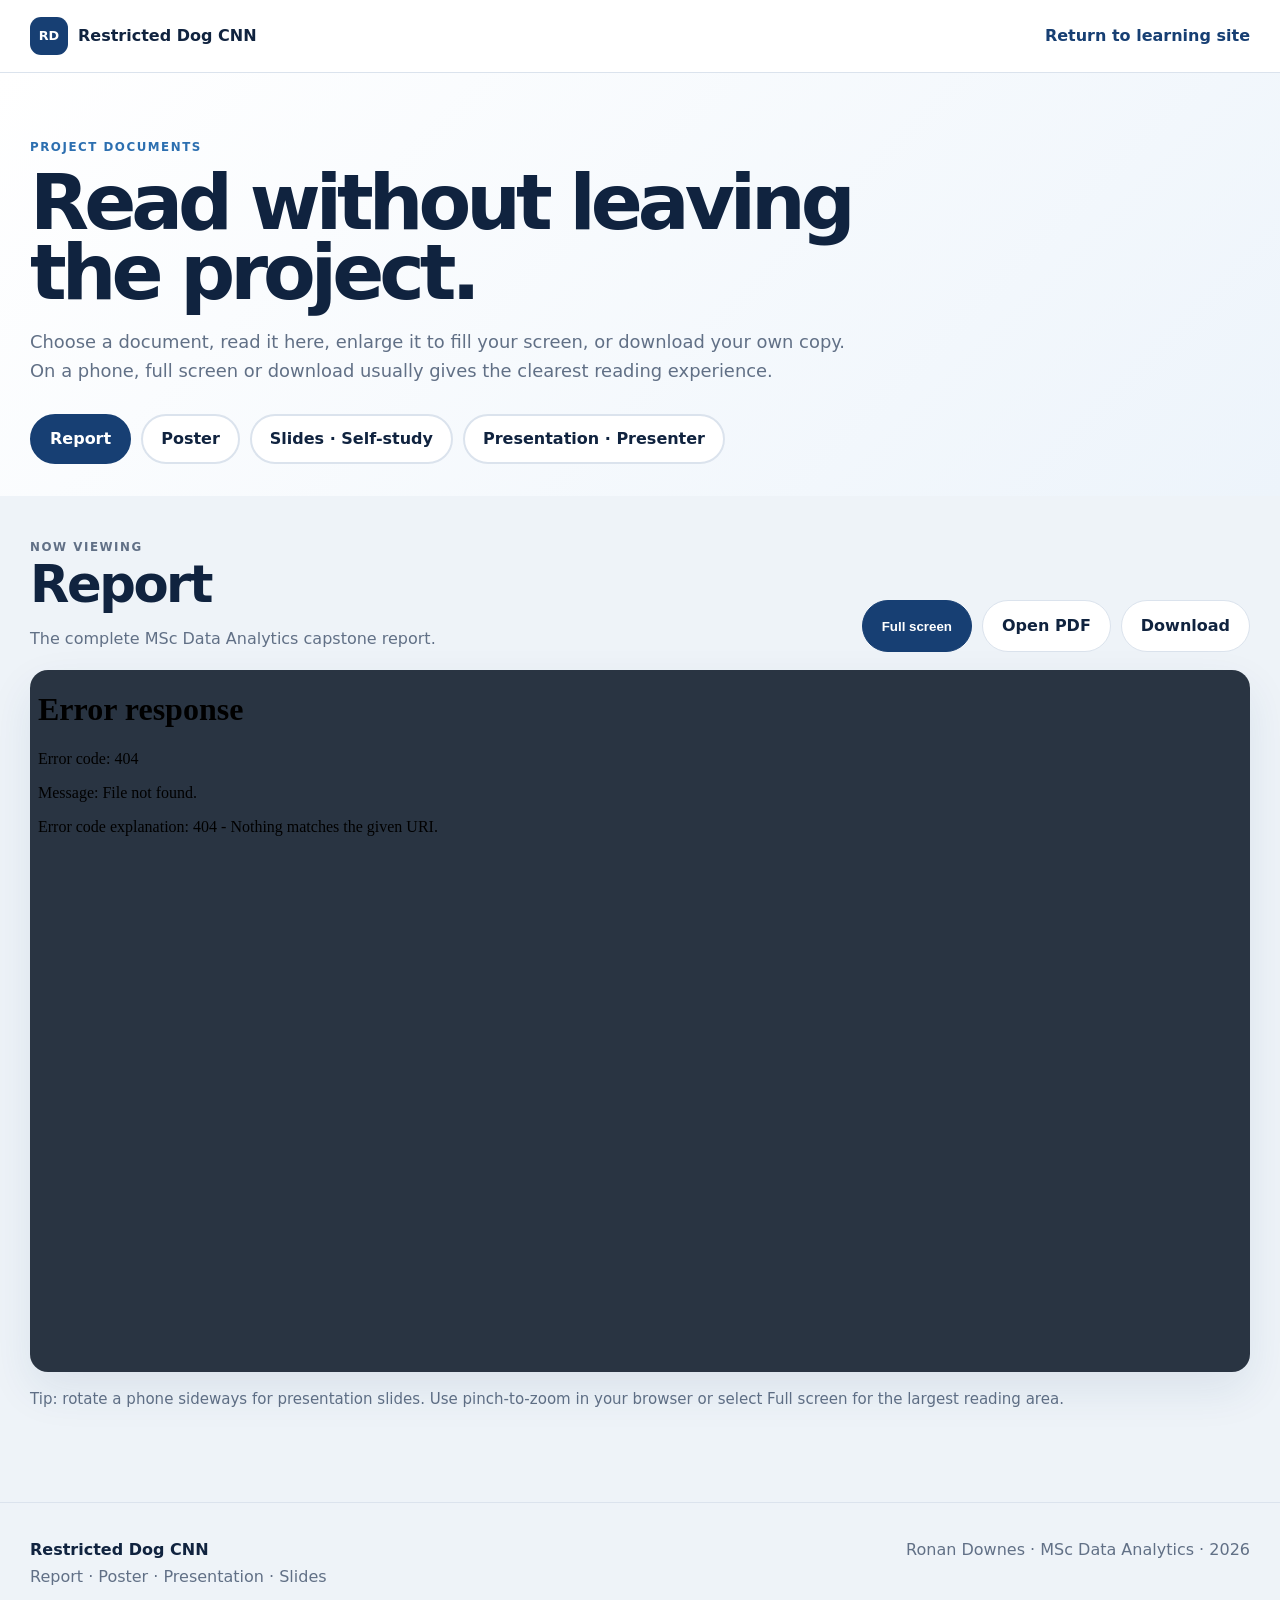
==== commit bc4adc12: "Distinguish self-study slides from presenter version" ====
--- a/website/documents.html
+++ b/website/documents.html
@@ -6,7 +6,7 @@
   <meta name="description" content="Read or download the Restricted Dog CNN report, poster, presentation and slides.">
   <title>Project documents · Restricted Dog CNN</title>
   <link rel="stylesheet" href="styles.css?v=20260723-25">
-  <script src="documents.js?v=20260723-6" defer></script>
+  <script src="documents.js?v=20260723-7" defer></script>
 </head>
 <body class="document-page">
 <header class="document-header">
@@ -25,8 +25,8 @@
       <div class="document-tabs" role="tablist" aria-label="Choose a project document">
         <button type="button" data-document="report">Report</button>
         <button type="button" data-document="poster">Poster</button>
-        <button type="button" data-document="slides">Slides</button>
-        <button type="button" data-document="presentation">Presentation</button>
+        <button type="button" data-document="slides">Slides · Self-study</button>
+        <button type="button" data-document="presentation">Presentation · Presenter</button>
       </div>
     </div>
   </section>
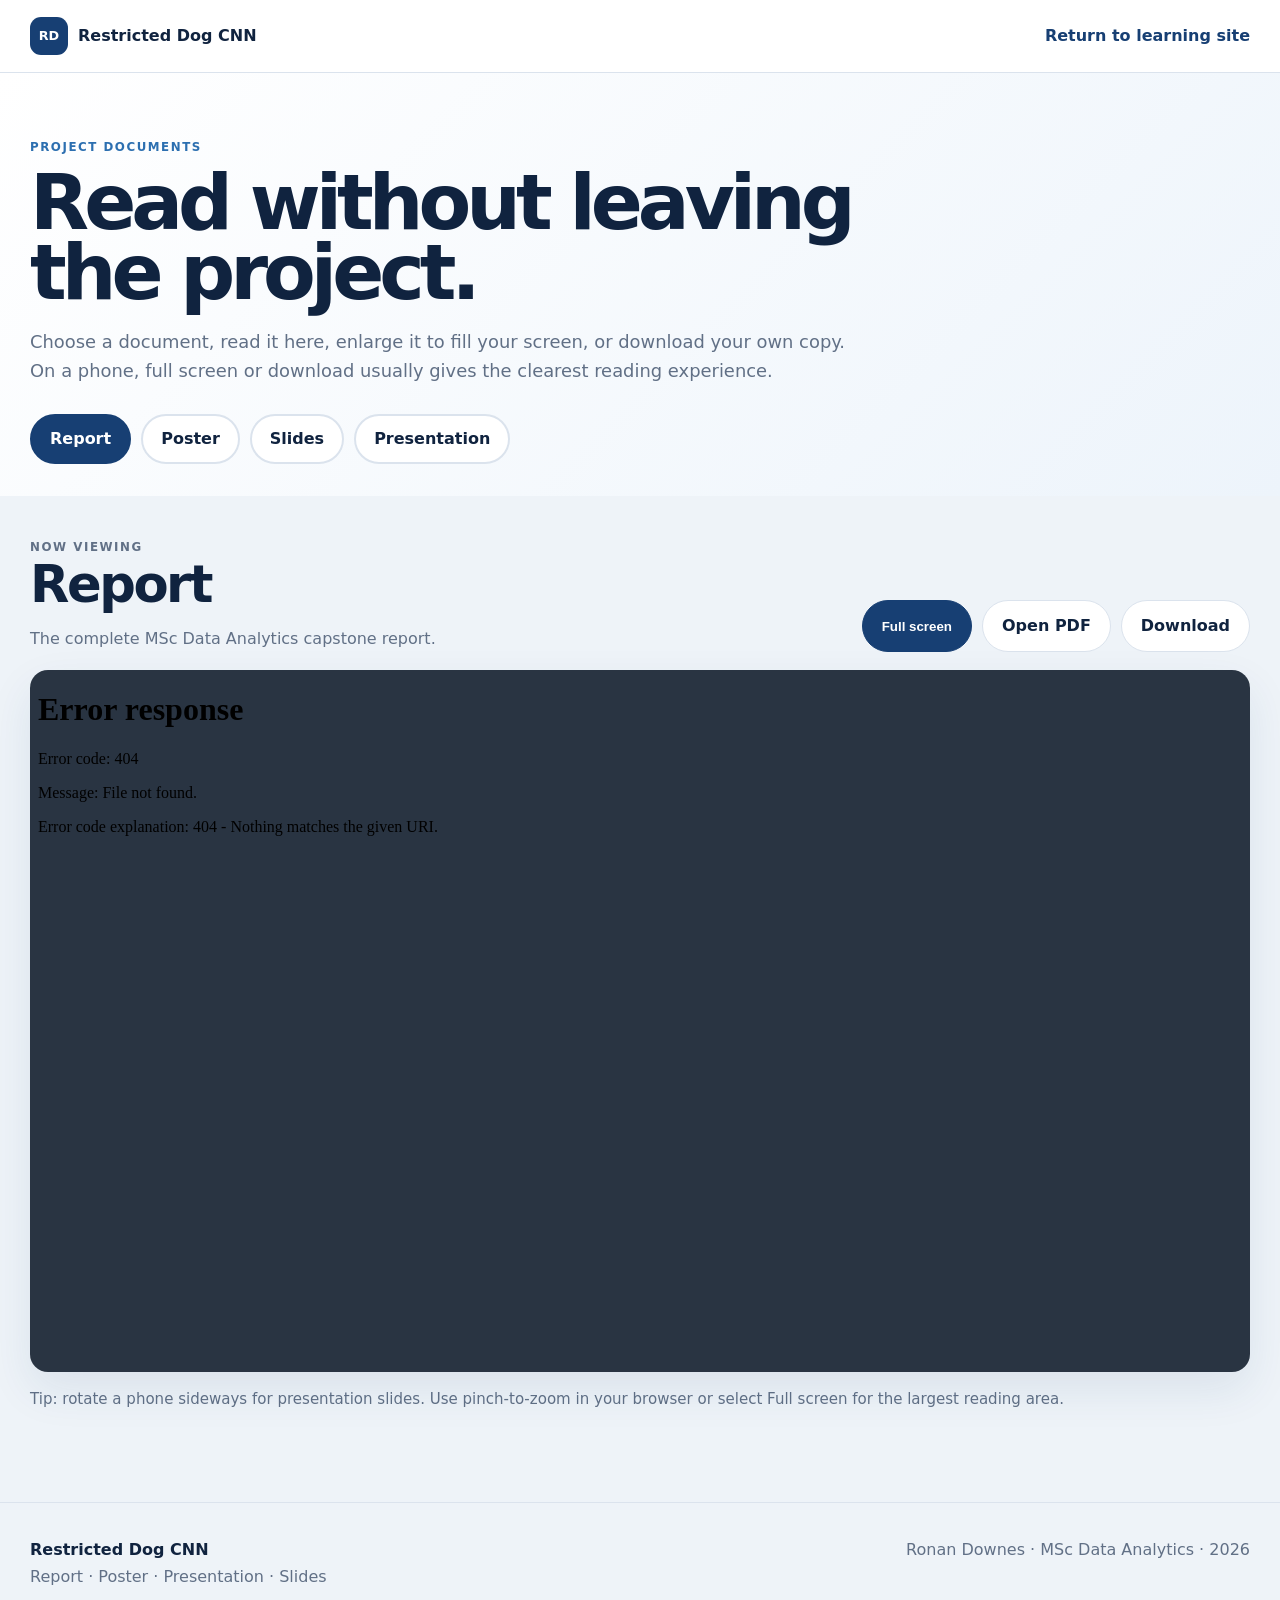
==== commit e9fcd504: "Clarify student slides and presenter presentation" ====
--- a/website/documents.html
+++ b/website/documents.html
@@ -6,7 +6,7 @@
   <meta name="description" content="Read or download the Restricted Dog CNN report, poster, presentation and slides.">
   <title>Project documents · Restricted Dog CNN</title>
   <link rel="stylesheet" href="styles.css?v=20260723-25">
-  <script src="documents.js?v=20260723-7" defer></script>
+  <script src="documents.js?v=20260723-8" defer></script>
 </head>
 <body class="document-page">
 <header class="document-header">
@@ -25,8 +25,8 @@
       <div class="document-tabs" role="tablist" aria-label="Choose a project document">
         <button type="button" data-document="report">Report</button>
         <button type="button" data-document="poster">Poster</button>
-        <button type="button" data-document="slides">Slides · Self-study</button>
-        <button type="button" data-document="presentation">Presentation · Presenter</button>
+        <button type="button" data-document="slides">Slides</button>
+        <button type="button" data-document="presentation">Presentation</button>
       </div>
     </div>
   </section>
--- a/website/styles.css
+++ b/website/styles.css
@@ -30,6 +30,7 @@
 .nav-dropdown-menu a:hover{background:var(--lightblue)}
 .nav-dropdown-menu strong{display:block;overflow:hidden;color:var(--ink);font-size:1rem;text-overflow:ellipsis}
 .nav-dropdown-menu small{display:none}
+.nav-dropdown-menu .explained-link small{display:block;margin-top:3px;color:var(--muted);font-size:.82rem;font-weight:650}
 .hero{padding:105px 0 90px;background:radial-gradient(circle at 80% 20%,#dceafa 0,transparent 28%),linear-gradient(135deg,#fff 0,#f4f8fc 55%,#edf4fb 100%)}
 .hero-grid{display:grid;grid-template-columns:1.45fr .75fr;gap:70px;align-items:center}
 .eyebrow,.chapter{text-transform:uppercase;letter-spacing:.13em;font-weight:900;font-size:.74rem;color:var(--blue);margin:0 0 10px}
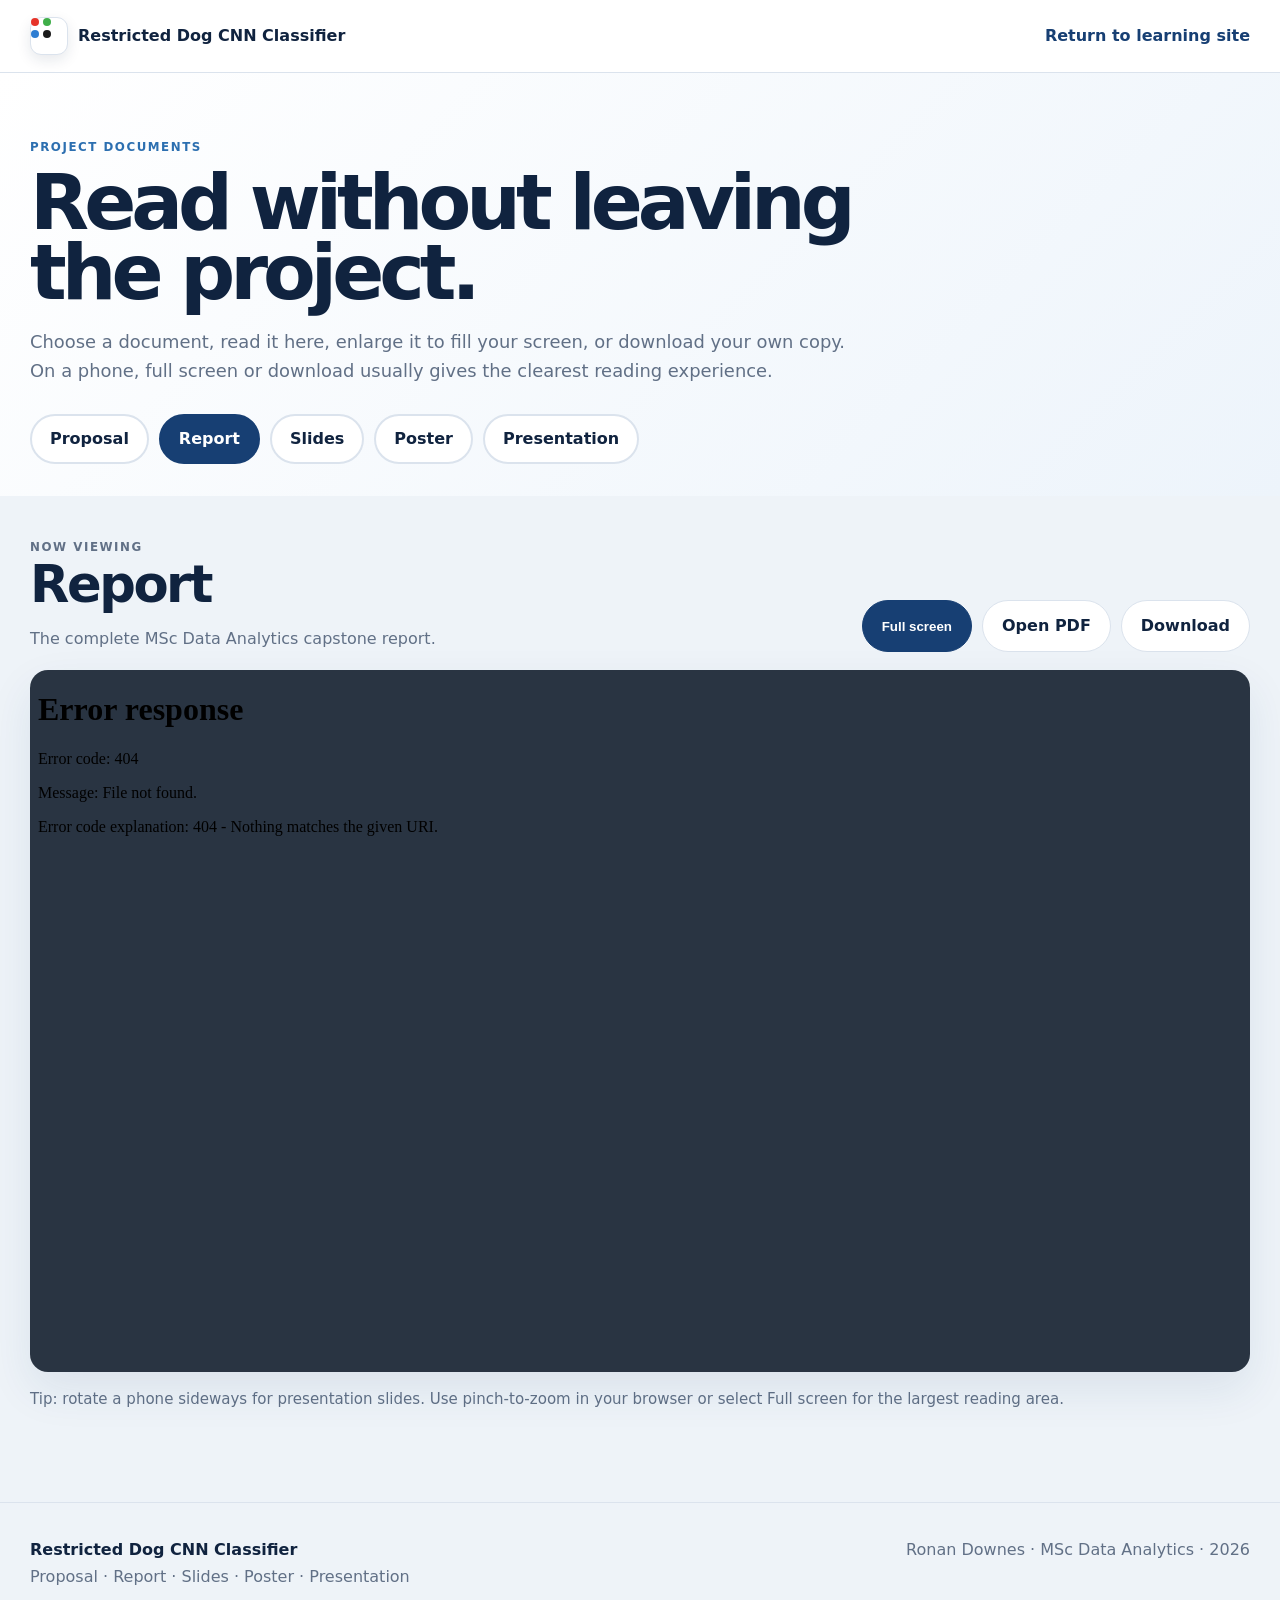
==== commit a8db33ab: "Add proposal source and four-dot site branding" ====
--- a/website/documents.html
+++ b/website/documents.html
@@ -3,15 +3,16 @@
 <head>
   <meta charset="utf-8">
   <meta name="viewport" content="width=device-width,initial-scale=1">
-  <meta name="description" content="Read or download the Restricted Dog CNN report, poster, presentation and slides.">
-  <title>Project documents · Restricted Dog CNN</title>
-  <link rel="stylesheet" href="styles.css?v=20260723-25">
-  <script src="documents.js?v=20260723-8" defer></script>
+  <meta name="description" content="Read or download the Restricted Dog CNN Classifier proposal, report, slides, poster and presentation.">
+  <title>Project documents · Restricted Dog CNN Classifier</title>
+  <link rel="icon" href="favicon.svg" type="image/svg+xml">
+  <link rel="stylesheet" href="styles.css?v=20260723-33">
+  <script src="documents.js?v=20260723-9" defer></script>
 </head>
 <body class="document-page">
 <header class="document-header">
   <div class="wrap document-nav">
-    <a class="brand" href="index.html"><span class="brand-mark">RD</span><span>Restricted Dog CNN</span></a>
+    <a class="brand" href="index.html"><span class="brand-mark four-dot-mark" aria-hidden="true"><i></i><i></i><i></i><i></i></span><span>Restricted Dog CNN Classifier</span></a>
     <a class="document-home" href="index.html">Return to learning site</a>
   </div>
 </header>
@@ -23,9 +24,10 @@
       <h1>Read without leaving the project.</h1>
       <p>Choose a document, read it here, enlarge it to fill your screen, or download your own copy. On a phone, full screen or download usually gives the clearest reading experience.</p>
       <div class="document-tabs" role="tablist" aria-label="Choose a project document">
+        <button type="button" data-document="proposal">Proposal</button>
         <button type="button" data-document="report">Report</button>
+        <button type="button" data-document="slides">Slides</button>
         <button type="button" data-document="poster">Poster</button>
-        <button type="button" data-document="slides">Slides</button>
         <button type="button" data-document="presentation">Presentation</button>
       </div>
     </div>
@@ -53,6 +55,6 @@
   </section>
 </main>
 
-<footer><div class="wrap footer-grid"><div><b>Restricted Dog CNN</b><span>Report · Poster · Presentation · Slides</span></div><div>Ronan Downes · MSc Data Analytics · 2026</div></div></footer>
+<footer><div class="wrap footer-grid"><div><b>Restricted Dog CNN Classifier</b><span>Proposal · Report · Slides · Poster · Presentation</span></div><div>Ronan Downes · MSc Data Analytics · 2026</div></div></footer>
 </body>
 </html>
--- a/website/styles.css
+++ b/website/styles.css
@@ -7,6 +7,12 @@
 .nav{position:relative;min-height:70px;display:flex;align-items:center;justify-content:space-between;gap:28px}
 .brand{display:flex;align-items:center;gap:10px;text-decoration:none;color:var(--ink);font-weight:850}
 .brand-mark{width:38px;height:38px;display:grid;place-items:center;background:var(--navy);color:#fff;border-radius:11px;font-size:.8rem}
+.brand-mark.four-dot-mark{grid-template-columns:repeat(2,8px);grid-template-rows:repeat(2,8px);gap:4px;padding:0;background:#fff;border:1px solid var(--line);box-shadow:0 5px 14px rgba(16,37,68,.1)}
+.four-dot-mark i{display:block;width:8px;height:8px;border-radius:50%}
+.four-dot-mark i:nth-child(1){background:#e63329}
+.four-dot-mark i:nth-child(2){background:#3fae49}
+.four-dot-mark i:nth-child(3){background:#2d7dd2}
+.four-dot-mark i:nth-child(4){background:#1a1a1a}
 .menu-toggle{display:none;align-items:center;gap:10px;min-height:46px;padding:8px 12px;border:1px solid var(--line);border-radius:11px;background:#fff;color:var(--ink);font:inherit;font-weight:850;cursor:pointer}
 .menu-toggle:focus-visible{outline:3px solid rgba(44,111,176,.3);outline-offset:3px}
 .menu-icon{display:grid;gap:4px;width:24px}
@@ -306,7 +312,7 @@
 .footer-grid{display:flex;justify-content:space-between;gap:30px}
 .footer-grid div:first-child{display:flex;flex-direction:column}
 .footer-grid b{color:var(--ink)}
-@media(max-width:1000px){
+@media(max-width:1180px){
 .nav{justify-content:flex-start;gap:12px}
 .menu-toggle{display:flex;order:-1;width:46px;padding:8px;justify-content:center}
 .menu-label{display:none}
@@ -343,6 +349,8 @@
 .key-line{grid-template-columns:1fr}
 .footer-grid{flex-direction:column}
 .stepper{flex-direction:column}
+.benchmark-section .stepper{flex-direction:row;gap:8px}
+.benchmark-section .stepper .btn{padding:10px 12px;font-size:.86rem}
 .chart-box{height:430px;padding:10px}
 .labelled-visual{height:475px}
 .fine-stepper+.chart-box{height:340px}
@@ -381,12 +389,60 @@
 .xl-note p{color:#c1d0df;margin:0}
 .xl-note a{color:#fff;white-space:nowrap}
 .source-line{margin-top:18px;color:var(--muted);font-size:.88rem}
+.context-dog-visual{display:grid;grid-template-columns:minmax(280px,.8fr) minmax(320px,1.2fr);align-items:center;gap:34px;margin:34px 0 8px;padding:18px;border:1px solid var(--line);border-radius:24px;background:#fff;box-shadow:var(--shadow);overflow:hidden}
+.context-dog-visual img{width:100%;height:320px;object-fit:cover;object-position:center;border-radius:16px}
+.context-dog-visual figcaption{font-size:clamp(1.05rem,1.5vw,1.3rem);line-height:1.65;color:var(--muted)}
+.context-dog-visual figcaption strong{display:block;margin-bottom:8px;color:var(--ink);font-size:1.2em}
 .data-section{background:#edf2f7}
 .data-pipeline{display:grid;grid-template-columns:repeat(5,1fr);gap:12px}
 .data-pipeline article{position:relative;background:#fff;border:1px solid var(--line);border-radius:16px;padding:22px}
 .data-pipeline article:not(:last-child)::after{content:"→";position:absolute;right:-11px;top:47%;z-index:2;color:var(--blue);font-size:1.25rem;font-weight:950}
 .data-pipeline article>span{display:grid;place-items:center;width:34px;height:34px;border-radius:50%;background:var(--navy);color:#fff;font-weight:900}
 .data-pipeline p{color:var(--muted);margin-bottom:0}
+.compute-route{display:grid;grid-template-columns:repeat(4,1fr);gap:16px}
+.compute-route article,.compute-notes article{background:#fff;border:1px solid var(--line);border-radius:16px;padding:24px}
+.compute-route article{border-top:6px solid var(--navy)}
+.compute-route article.gpu{border-top-color:var(--orange)}
+.compute-route small{display:inline-block;color:var(--navy);font-size:.78rem;font-weight:950;letter-spacing:.1em}
+.compute-route .gpu small{color:#a55411}
+.compute-route p,.compute-notes p{color:#40546b}
+.compute-notes{display:grid;grid-template-columns:repeat(2,1fr);gap:16px;margin-top:18px}
+.compute-notebooks{margin-top:28px;padding-top:28px;border-top:1px solid var(--line)}
+.compute-notebooks .section-head{margin-bottom:20px}
+.compute-history{margin-top:20px;border:2px solid #829ab3;border-radius:18px;background:#fff;overflow:hidden}
+.compute-history>summary{display:grid;grid-template-columns:130px 1fr;gap:4px 22px;padding:25px 28px;cursor:pointer;list-style:none}
+.compute-history>summary::-webkit-details-marker{display:none}
+.compute-history>summary span{grid-row:1/3;align-self:center;color:var(--blue);font-weight:900;text-transform:uppercase;letter-spacing:.08em}
+.compute-history>summary h3,.compute-history>summary p{margin:0}
+.compute-history>summary p{color:#40546b;font-size:1.08rem}
+.compute-history[open]>summary{border-bottom:1px solid var(--line);background:#f3f7fb}
+.compute-history-body{padding:28px}
+.cpu-gpu-compare{display:grid;grid-template-columns:1fr 1fr;gap:18px}
+.cpu-gpu-compare article{padding:25px;border-radius:16px;background:#eef3f8}
+.cpu-gpu-compare article:last-child{background:#fff3e7}
+.cpu-gpu-compare small{color:var(--blue);font-weight:950;letter-spacing:.1em}
+.cpu-gpu-compare article:last-child small{color:#a55411}
+.core-demo{display:grid;gap:7px;margin-top:18px}
+.core-demo i{display:block;min-height:24px;border-radius:5px;background:var(--navy)}
+.cpu-cores{grid-template-columns:repeat(4,1fr)}
+.gpu-cores{grid-template-columns:repeat(6,1fr)}
+.gpu-cores i{background:var(--orange)}
+.compute-history-line{display:grid;grid-template-columns:repeat(4,1fr);gap:14px;margin-top:18px}
+.compute-history-line article{min-width:0;padding:22px;border:1px solid var(--line);border-radius:15px}
+.compute-history-line .alexnet-moment{border-top:6px solid var(--blue)}
+.compute-history-line time{color:var(--blue);font-size:.8rem;font-weight:950;letter-spacing:.08em}
+.compute-history-line p{color:#40546b}
+.compute-history-line a{color:var(--blue);font-weight:850}
+@media(max-width:1000px){.compute-route,.compute-history-line{grid-template-columns:1fr 1fr}}
+@media(max-width:700px){
+  .context-dog-visual{grid-template-columns:1fr;gap:18px;padding:12px}
+  .context-dog-visual img{height:260px}
+  .compute-route,.compute-notes,.compute-history-line,.cpu-gpu-compare{grid-template-columns:1fr}
+  .compute-history>summary{grid-template-columns:1fr;padding:22px}
+  .compute-history>summary span{grid-row:auto}
+  .compute-history-body{padding:18px}
+  .pre-cnn-evidence>div{grid-template-columns:1fr}
+}
 .split-summary{display:grid;grid-template-columns:repeat(4,1fr);gap:12px;margin-top:18px}
 .split-summary article{display:flex;flex-direction:column;background:#fff;border:1px solid var(--line);border-top:5px solid var(--blue);border-radius:15px;padding:20px}
 .split-summary article.total{border-top-color:var(--green);background:#f0f8f4}
@@ -401,6 +457,8 @@
 .metrics-callout:hover{transform:translateY(-2px);box-shadow:var(--shadow)}
 .metrics-callout span{color:#b9d2eb}
 .benchmark-heading{grid-template-columns:1fr;margin-bottom:20px}
+.benchmark-section .benchmark-heading{margin-bottom:4px}
+.benchmark-section .stepper{margin:7px 0 14px}
 .benchmark-learning-links{margin-top:26px}
 .benchmark-learning-links .metrics-callout:last-child{margin-bottom:0}
 .inline-help{display:inline-block;color:var(--navy);font-weight:850;margin:-24px 0 22px}
@@ -575,6 +633,10 @@
 .deep-dive h4{margin:1.15rem 0 0;color:var(--navy);font-size:1.04rem}
 .deep-dive h4:first-child{margin-top:0}
 .deep-dive p{max-width:900px;margin:.4rem 0 0;color:var(--muted);line-height:1.7}
+.binary-evaluation{display:grid;grid-template-columns:1fr 1fr;gap:18px;margin:20px 0}
+.binary-evaluation>div{padding:23px;border:1px solid var(--line);border-radius:15px;background:#fff}
+.binary-evaluation h3{margin-top:0}
+.binary-evaluation p{margin-bottom:0;color:var(--muted)}
 .formula-chip{display:inline-block;background:#edf2f7;border-radius:8px;padding:8px 11px;font-family:ui-monospace,monospace;font-weight:800}
 .receptive-mini{display:flex;align-items:center;gap:8px;margin-top:18px}
 .receptive-mini i{display:block;border:3px solid var(--blue);width:28px;height:28px}
@@ -610,6 +672,27 @@
 .paradigm-grid{display:grid;grid-template-columns:repeat(3,1fr);gap:18px}
 .paradigm-grid article{background:#fff;color:var(--ink);border-radius:17px;padding:24px}
 .paradigm-grid small{color:var(--blue);font-weight:900}
+.pre-cnn-evidence{margin-top:24px;padding:26px;border:2px solid #8ba2ba;border-radius:17px;background:#fff}
+.pre-cnn-evidence>div{display:grid;grid-template-columns:repeat(3,1fr);gap:15px;margin:18px 0}
+.pre-cnn-evidence article{padding:20px;border-radius:13px;background:#eef3f8}
+.pre-cnn-evidence article.turn{background:#e8f2fc;border-top:5px solid var(--blue)}
+.pre-cnn-evidence time{color:var(--blue);font-weight:950}
+.pre-cnn-evidence p{color:#40546b}
+.pre-cnn-evidence a{color:var(--blue);font-weight:850}
+.source-line{margin-top:24px;font-size:1.08rem}
+.source-line a,.benchmark-example-grid a{color:var(--blue);font-weight:850}
+.benchmark-lifecycle{color:var(--ink)}
+.benchmark-lifecycle .section-intro{color:#42566d;font-size:clamp(1.12rem,1.5vw,1.3rem);line-height:1.65}
+.benchmark-key{margin:24px 0;padding:26px 28px;border:2px solid #7895b3;border-radius:16px;background:#fff;color:var(--ink)}
+.benchmark-key h3{font-size:clamp(1.45rem,2vw,1.9rem);margin-bottom:10px}
+.benchmark-key p{font-size:clamp(1.08rem,1.35vw,1.22rem);line-height:1.7;color:#31465d}
+.benchmark-key.conclusion{border-color:var(--blue);background:#eaf3fc}
+.benchmark-example-grid{display:grid;grid-template-columns:repeat(2,minmax(0,1fr));gap:18px}
+.benchmark-example-grid article{min-width:0;padding:26px;border:1px solid #9eb2c7;border-top:6px solid var(--blue);border-radius:16px;background:#fff}
+.benchmark-example-grid article:last-child{grid-column:1/-1}
+.benchmark-example-grid small{color:#155fa8;font-size:.82rem;font-weight:950;letter-spacing:.08em}
+.benchmark-example-grid h3{font-size:clamp(1.35rem,2vw,1.75rem);margin:8px 0}
+.benchmark-example-grid p{font-size:clamp(1.04rem,1.25vw,1.16rem);line-height:1.68;color:#31465d}
 .caution{border-left-color:var(--red)}
 .gradcam-case{display:grid;grid-template-columns:minmax(0,1.35fr) minmax(280px,.65fr)}
 .gradcam-case img{height:auto;min-height:0}
@@ -711,7 +794,10 @@
   .gradcam-preview .btn{width:100%}
   .learning-route{flex-direction:column}
   .learning-route>i{transform:rotate(90deg);text-align:center}
-  .theory-grid,.architecture-gallery,.paradigm-grid{grid-template-columns:1fr}
+  .theory-grid,.architecture-gallery,.paradigm-grid,.benchmark-example-grid{grid-template-columns:1fr}
+  .pre-cnn-evidence>div{grid-template-columns:1fr}
+  .benchmark-example-grid article:last-child{grid-column:auto}
+  .binary-evaluation{grid-template-columns:1fr}
   .gradcam-case{grid-template-columns:1fr}
   .visual-switch button{flex:1}
   .curve-pair{grid-template-columns:1fr}
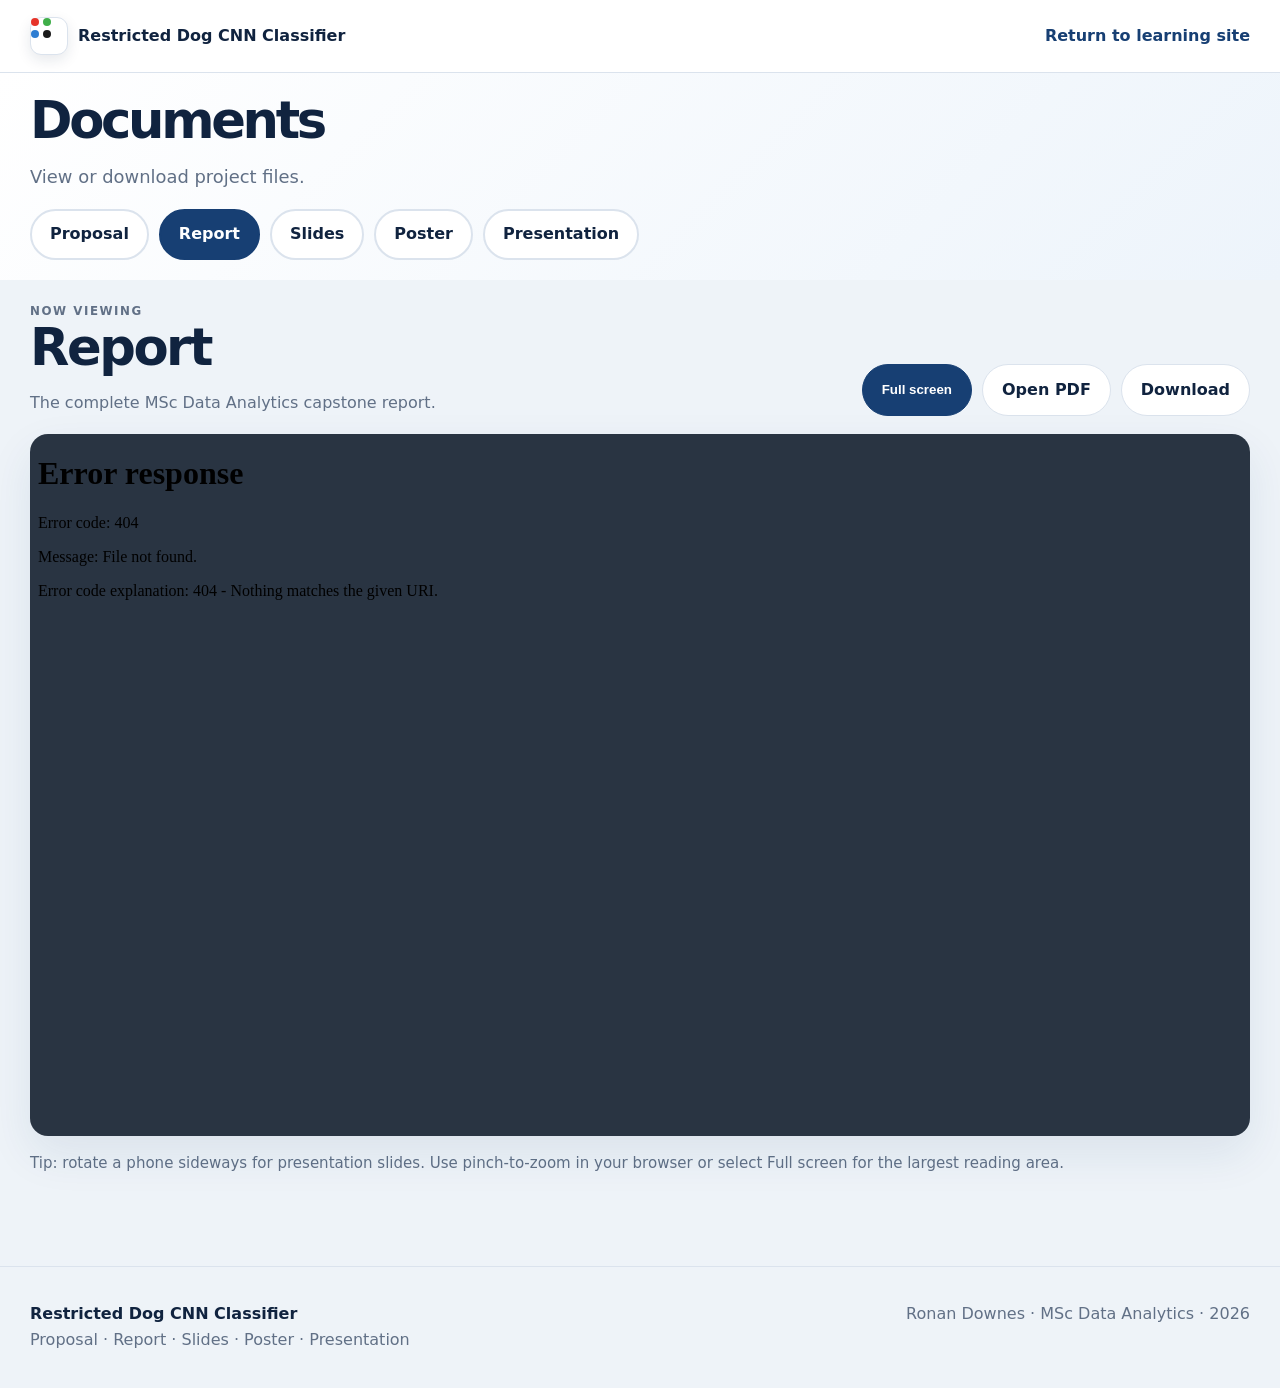
==== commit 202c3ba9: "Simplify document reader header" ====
--- a/website/documents.html
+++ b/website/documents.html
@@ -6,8 +6,8 @@
   <meta name="description" content="Read or download the Restricted Dog CNN Classifier proposal, report, slides, poster and presentation.">
   <title>Project documents · Restricted Dog CNN Classifier</title>
   <link rel="icon" href="favicon.svg" type="image/svg+xml">
-  <link rel="stylesheet" href="styles.css?v=20260723-33">
-  <script src="documents.js?v=20260723-9" defer></script>
+  <link rel="stylesheet" href="styles.css?v=20260723-35">
+  <script src="documents.js?v=20260723-11" defer></script>
 </head>
 <body class="document-page">
 <header class="document-header">
@@ -20,9 +20,8 @@
 <main>
   <section class="document-intro">
     <div class="wrap">
-      <p class="eyebrow">Project documents</p>
-      <h1>Read without leaving the project.</h1>
-      <p>Choose a document, read it here, enlarge it to fill your screen, or download your own copy. On a phone, full screen or download usually gives the clearest reading experience.</p>
+      <h1>Documents</h1>
+      <p>View or download project files.</p>
       <div class="document-tabs" role="tablist" aria-label="Choose a project document">
         <button type="button" data-document="proposal">Proposal</button>
         <button type="button" data-document="report">Report</button>
--- a/website/styles.css
+++ b/website/styles.css
@@ -30,7 +30,7 @@
 .nav-dropdown[open] summary::after{transform:rotate(180deg)}
 .nav-dropdown summary:hover,.nav-dropdown[open] summary{color:var(--blue)}
 .nav-dropdown summary:focus-visible{outline:3px solid rgba(44,111,176,.3);outline-offset:5px;border-radius:5px}
-.nav-dropdown-menu{position:absolute;right:0;top:calc(100% + 16px);z-index:50;display:grid;gap:5px;width:340px;padding:12px;background:#fff;border:1px solid var(--line);border-top:4px solid var(--blue);border-radius:14px;box-shadow:var(--shadow)}
+.nav-dropdown-menu{position:absolute;right:0;top:calc(100% + 16px);z-index:50;display:grid;gap:5px;width:340px;max-height:min(72vh,620px);overflow-y:auto;overscroll-behavior:contain;scrollbar-gutter:stable;padding:12px;background:#fff;border:1px solid var(--line);border-top:4px solid var(--blue);border-radius:14px;box-shadow:var(--shadow)}
 .nav-dropdown:first-of-type .nav-dropdown-menu{right:auto;left:0}
 .nav-dropdown-menu a{display:block;overflow:hidden;padding:14px 14px;border-radius:9px;font-size:.97rem!important;line-height:1.25;white-space:nowrap}
 .nav-dropdown-menu a:hover{background:var(--lightblue)}
@@ -270,13 +270,13 @@
 .document-header{background:#fff;border-bottom:1px solid var(--line)}
 .document-nav{min-height:72px;display:flex;align-items:center;justify-content:space-between;gap:20px}
 .document-home{color:var(--navy);font-weight:850;text-decoration:none}
-.document-intro{padding:65px 0 32px;background:linear-gradient(135deg,#fff,#edf4fb)}
-.document-intro h1{font-size:clamp(2.8rem,6vw,5.5rem);margin-bottom:1rem}
+.document-intro{padding:24px 0 20px;background:linear-gradient(135deg,#fff,#edf4fb)}
+.document-intro h1{font-size:clamp(2.35rem,4vw,3.8rem);margin:0 0 .2rem}
 .document-intro>div>p:not(.eyebrow){max-width:820px;color:var(--muted);font-size:1.12rem}
-.document-tabs{display:flex;gap:10px;flex-wrap:wrap;margin-top:28px}
+.document-tabs{display:flex;gap:10px;flex-wrap:wrap;margin-top:14px}
 .document-tabs button{min-height:48px;padding:10px 18px;border:2px solid var(--line);border-radius:999px;background:#fff;color:var(--ink);font:inherit;font-weight:850;cursor:pointer}
 .document-tabs button:hover,.document-tabs button.active{border-color:var(--navy);background:var(--navy);color:#fff}
-.document-stage-section{padding:42px 0 75px}
+.document-stage-section{padding:22px 0 75px}
 .document-toolbar{display:flex;justify-content:space-between;align-items:end;gap:30px;margin-bottom:18px}
 .document-toolbar h2{font-size:clamp(2rem,4vw,3.4rem);margin:0}
 .document-toolbar p{margin-bottom:0;color:var(--muted)}
@@ -318,11 +318,11 @@
 .menu-label{display:none}
 .brand{min-width:0}
 .brand>span:last-child{white-space:nowrap;overflow:hidden;text-overflow:ellipsis}
-.nav nav{display:none;position:absolute;left:0;right:0;top:calc(100% + 1px);max-height:calc(100vh - 72px);overflow-y:auto;flex-direction:column;gap:0;padding:12px;background:#fff;border:1px solid var(--line);border-radius:0 0 16px 16px;box-shadow:var(--shadow)}
+.nav nav{display:none;position:absolute;left:0;right:0;top:calc(100% + 1px);max-height:calc(100dvh - 72px);overflow-y:auto;overscroll-behavior:contain;scrollbar-gutter:stable;flex-direction:column;gap:0;padding:12px;background:#fff;border:1px solid var(--line);border-radius:0 0 16px 16px;box-shadow:var(--shadow)}
 .nav nav.is-open{display:flex}
 .nav nav>a,.nav-dropdown>summary{width:100%;padding:13px 14px;border-radius:9px;font-size:1.05rem}
 .nav nav>a:hover,.nav-dropdown>summary:hover{background:var(--lightblue)}
-.nav-dropdown-menu{position:static;width:100%;min-width:0;max-width:none;margin:0 0 10px;padding:9px 10px;background:#f5f8fb;border:0;border-left:4px solid var(--blue);border-radius:10px;box-shadow:none}
+.nav-dropdown-menu{position:static;width:100%;min-width:0;max-width:none;max-height:none;overflow:visible;margin:0 0 10px;padding:9px 10px;background:#f5f8fb;border:0;border-left:4px solid var(--blue);border-radius:10px;box-shadow:none}
 .nav-dropdown-menu a{padding:13px 12px}
 body.menu-open{overflow:hidden}
 .hero-grid,.section-head,.transfer-grid,.grid-two,.benchmark-results{grid-template-columns:1fr}
@@ -360,8 +360,8 @@
 .btn{width:100%}
 h1{font-size:clamp(3rem,15vw,5rem)}
 .document-home{font-size:.88rem;text-align:right}
-.document-intro{padding:48px 0 25px}
-.document-intro h1{font-size:clamp(2.7rem,14vw,4.3rem)}
+.document-intro{padding:20px 0 16px}
+.document-intro h1{font-size:clamp(2.25rem,11vw,3.5rem)}
 .document-tabs{display:grid;grid-template-columns:1fr 1fr}
 .document-tabs button{width:100%}
 .document-toolbar{align-items:stretch;flex-direction:column}
